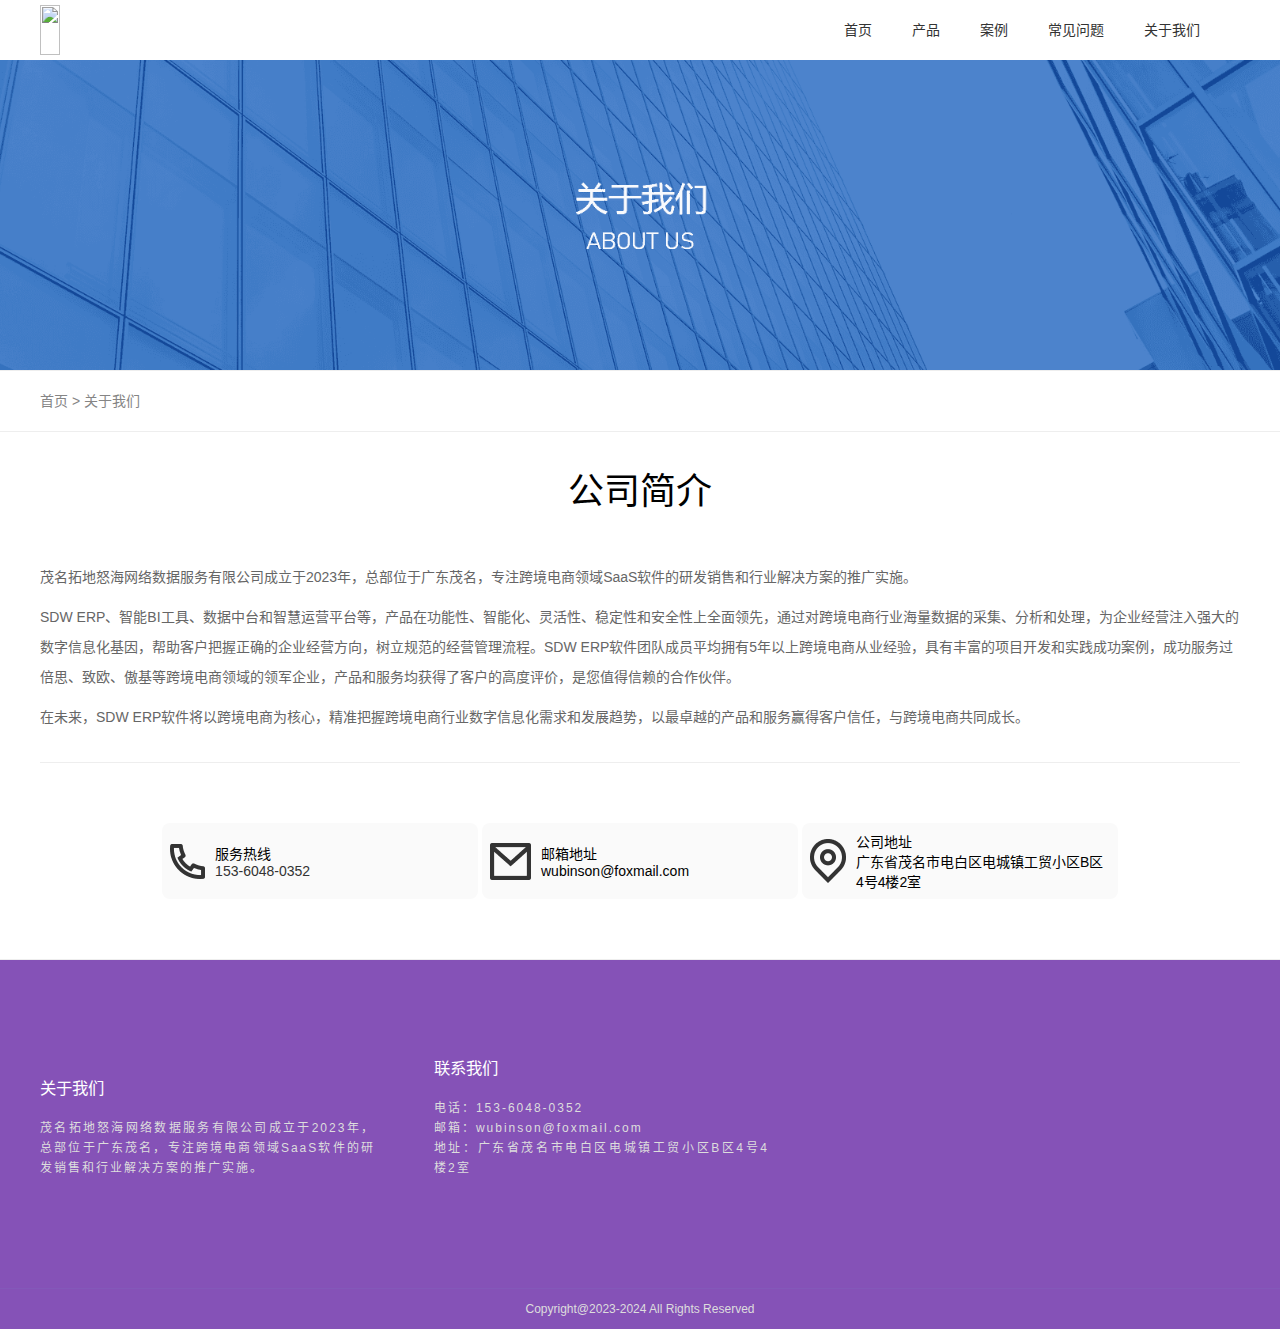
==== aboutus.html @ df5337a2 "Initial commit" ====
<!DOCTYPE html>
<html lang="zh-CN">
	<head>
		<meta http-equiv="Content-Type" content="text/html; charset=UTF-8" />
		<title>SDW ERP：革新跨境电商管理</title>
		<meta      name="keywords"      content="SDW ERP，跨境电商订单管理专家，为跨境卖家定制的订单自动执行和客户服务工单管理解决方案"/>
		<meta      name="description"      content="SDW ERP：为跨境电商量身定制的订单管理系统，专为跨境卖家设计，提供订单自动处理与客服工单管理，重新定义跨境ERP体验。结合BI商业智能，实现快速精准的决策支持，全自动订单履行，极大提升运营效率。"/>
		<meta http-equiv="X-UA-Compatible" content="IE=edge" />
		<meta      name="viewport"      content="width=device-width,initial-scale=1,maximum-scale=1,minimum-scale=1,user-scalable=no,minimal-ui"    />
		<meta content="yes" name="apple-mobile-web-app-capable" />
		<meta      name="apple-mobile-web-app-status-bar-style"      content="black-translucent"    />
		<meta content="black" name="apple-mobile-web-app-status-bar-style" />
		<meta name="full-screen" content="yes" />
		<meta name="x5-fullscreen" content="true" />
		<link rel="stylesheet" href="assets/css/main.css" />
		<link rel="stylesheet" href="assets/css/index.css" />
		<link rel="stylesheet" href="assets/css/layui.css" media="all" />
		<script src="assets/js/layui.all.js" charset="utf-8"></script>
		<link      id="layuicss-laydate"      rel="stylesheet"      href="assets/css/laydate.css"      media="all"    />
		<link      id="layuicss-layer"      rel="stylesheet"      href="assets/css/layer.css"      media="all"    />
		<link      id="layuicss-skincodecss"      rel="stylesheet"      href="assets/css/code.css"      media="all"    />
		<script src="assets/js/jquery-3.5.1.min.js" charset="utf-8"></script>
		<style id="instant-style">      .instant-popup {        font-size: 14px !important;      }      .instant-setting-label {        display: flex;        align-items: center;        justify-content: space-between;        padding-top: 15px;      }      .instant-setting-label-col {        display: flex;        align-items: flex-start;        padding-top: 15px;        flex-direction: column;      }      .instant-setting-checkbox {        width: 16px;        height: 16px;      }      .instant-setting-textarea {        width: 100%;        margin: 14px 0 0;        height: 60px;        resize: none;        border: 1px solid #bbb;        box-sizing: border-box;        padding: 5px 10px;        border-radius: 5px;        color: #666;        line-height: 1.2;      }      .instant-setting-input {        border: 1px solid #bbb;        box-sizing: border-box;        padding: 5px 10px;        border-radius: 5px;        width: 100px;      }      @keyframes instantAnminate {        from {          opacity: 1;        }        50% {          opacity: 0.4;        }        to {          opacity: 0.9;        }      }      .link-instanted {        animation: instantAnminate 0.6s 1;        animation-fill-mode: forwards;      }      .link-instanted * {        animation: instantAnminate 0.6s 1;        animation-fill-mode: forwards;      }</style>
	</head>
	<body    talentranslate-version="1.4.2"    talentranslate-id="lbcbipoloacjakecofjkohgllhojdhhp"  >
		<header class="header">
			<div class="top_wrap" style="display: none">
				<div class="top">
					<div class="tel-wrap"><img src="assets/images/phone.png" /><a href="tel:400-8888-8888"              >400-8888-8888</a            ></div>
					<div class="loginbtn">
						<div class="layui-btn-group"><button                type="button"                class="layui-btn layui-btn-sm layui-btn-none"              >                登录</button><button                type="button"                class="layui-btn layui-btn-sm layui-btn-danger"              >                注册</button></div>
					</div>
				</div>
			</div>
			<div class="nav_wrap">
				<div class="nav">
					<div class="logo">
						<div class="menu-btn"><button type="button" class="navbar-toggle"><span class="icon-bar icon-bar-1"></span><span class="icon-bar icon-bar-2"></span><span class="icon-bar icon-bar-3"></span></button></div>
						<a href="index.html"><img height="50" style="margin-top: 5px;" src="assets/images/公司logo.png"/></a>
					</div>
					<ul class="layui-nav" id="layui-nav" lay-filter="nav">
						<li class="layui-nav-item"><a href="index.html" class="layui-this">首页</a></li>
						<li class="layui-nav-item"><a href="product.html" id="product">产品</a></li>
						<li class="layui-nav-item"><a href="case.html" id="case">案例</a></li>
						<li class="layui-nav-item"><a href="qa.html" id="qa">常见问题</a></li>
						<li class="layui-nav-item"><a href="aboutus.html" id="aboutus">关于我们</a></li>
						<span              class="layui-nav-bar"              style="left: 272px; top: 57px; width: 0px; opacity: 0"            ></span>
					</ul>
				</div>
			</div>
			<nav class="navbar-nav">
				<ul id="menu-" class="ul-mobile-nav mobile-x-menu">
					<li><a href="index.html">首页</a><a href="product.html" id="product" class="product-mobile-nav"              >产品</a            ><a href="case.html" id="case" class="case-mobile-nav">案例</a            ><a href="qa.html" id="qa" class="qa-mobile-nav">常见问题</a><a href="aboutus.html" id="aboutus" class="aboutus-mobile-nav"              >关于我们</a            ></li>
				</ul>
			</nav>
		</header>
		<link      id="swal-pub-style"      rel="stylesheet"      href="assets/css/style.css"      media="all"    />
		<link rel="stylesheet" href="assets/css/aboutus.css" />
		<div class="main">
			<div class="banner-wrap">
				<div class="banner-top"></div>
				<div class="banner-mianbaoxie">
					<div class="banner-mianbaoxie-content w1200">
						<spn class="mbx">首页 &gt; 关于我们</spn>
					</div>
				</div>
				<div class="banner-list-wrap">
					<div class="case-content-wrap w1200">
						<div class="case-content-title">
							<h2>公司简介</h2>
						</div>
						<div class="case-content-center">
							<p>茂名拓地怒海网络数据服务有限公司成立于2023年，总部位于广东茂名，专注跨境电商领域SaaS软件的研发销售和行业解决方案的推广实施。</p>
							<p>                SDW ERP、智能BI工具、数据中台和智慧运营平台等，产品在功能性、智能化、灵活性、稳定性和安全性上全面领先，通过对跨境电商行业海量数据的采集、分析和处理，为企业经营注入强大的数字信息化基因，帮助客户把握正确的企业经营方向，树立规范的经营管理流程。SDW ERP软件团队成员平均拥有5年以上跨境电商从业经验，具有丰富的项目开发和实践成功案例，成功服务过倍思、致欧、傲基等跨境电商领域的领军企业，产品和服务均获得了客户的高度评价，是您值得信赖的合作伙伴。</p>
							<p>在未来，SDW ERP软件将以跨境电商为核心，精准把握跨境电商行业数字信息化需求和发展趋势，以最卓越的产品和服务赢得客户信任，与跨境电商共同成长。</p>
							<p></p>
						</div>
						<div class="case-content-iocns">
							<div class="case-content-iocns-wrap">
								<div class="case-content-iocns-item">
									<div class="case-content-iocns-item-l"><img src="assets/images/dianhua.png"                      alt=""></div>
									<div class="case-content-iocns-item-r">
										<p>服务热线</p>
										<p><a href="tel:15084998727">153-6048-0352</a></p>
									</div>
								</div>
								<div class="case-content-iocns-item">
									<div class="case-content-iocns-item-l"><img src="assets/images/youjian.png"                      alt=""></div>
									<div class="case-content-iocns-item-r">
										<p>邮箱地址</p>
										<p>wubinson@foxmail.com</p>
									</div>
								</div>
								<div class="case-content-iocns-item">
									<div class="case-content-iocns-item-l"><img src="assets/images/dizhi.png"                      alt=""></div>
									<div class="case-content-iocns-item-r">
										<p>公司地址</p>
										<p>广东省茂名市电白区电城镇工贸小区B区4号4楼2室</p>
									</div>
								</div>
							</div>
						</div>
					</div>
				</div>
			</div>
		</div>
		<footer>
			<div class="foot-header">
				<div class="foot-header-content">
					<div class="aboutus">
						<div class="content-wrap">
							<h3>关于我们</h3>
							<p>茂名拓地怒海网络数据服务有限公司成立于2023年，总部位于广东茂名，专注跨境电商领域SaaS软件的研发销售和行业解决方案的推广实施。</p>
						</div>
					</div>
					<div class="controus">
						<div class="content-wrap">
							<h3>联系我们</h3>
							<p>电话：<a href="tel:15084998727">153-6048-0352</a></p>
							<p>邮箱：wubinson@foxmail.com</p>
							<p>地址：广东省茂名市电白区电城镇工贸小区B区4号4楼2室</p>
						</div>
					</div>
					<p>&nbsp;</p>
					<p>&nbsp;</p>
				</div>
			</div>
			<div class="copy-right">Copyright@2023-2024 All Rights Reserved<a href="http://beian.miit.gov.cn/" target="_blank"></a></div>
		</footer>
		<div id="shadow"></div>
		<div id="shadow1"></div>
		<div id="go-top" class="go-top go-top-active" style="display: none"></div>
		<script data-cfasync="false" src="cdn-cgi/scripts/5c5dd728/cloudflare-static/email-decode.min.js"></script><script src="assets/js/layui.all.js" charset="utf-8"></script><script src="assets/js/jquery-3.5.1.min.js" charset="utf-8"></script><script      type="text/jacascript"      src="assets/js/jquery-3.5.1.min.js"    ></script><script>      layui.use(["element", "carousel", "jquery"], function () {        layui.element;        var e = layui.jquery;        layui.laypage, layui.layer;        if (          (e("header.header").on("click", ".navbar-toggle", function (a) {            e("body").toggleClass("menu-on"),              0 == e(".navbar-on-shadow").length &&                e("#shadow").append('<div class="navbar-on-shadow"></div>');          }),          e("#shadow").on("click", ".navbar-on-shadow", function () {            e(".navbar-toggle").trigger("click");          }),          -1 != location.href.indexOf(".html"))        ) {          var a = location.href.split(".html"),            i = a[0].substring(a[0].lastIndexOf("index.html") + 1, a[0].length);          e("#layui-nav").find(".layui-nav-item a").removeClass("layui-this"),            e("#" + i).addClass("layui-this"),            e("." + i + "-mobile-nav")              .parent()              .find("a")              .removeClass("current-this"),            e("." + i + "-mobile-nav").addClass("current-this");        }        var n,          t = layui.carousel,          o = e(".slider").width(),          r = parseFloat(1920 / o).toFixed(2);        var s = t.render({          elem: "#slider",          height: n + "px",          width: "100%",          indicator: "inside",          arrow: "hover",        });        t.on("change(slider)", function (a) {}),          e("#slider").on("touchstart", function (a) {            var n = a.originalEvent.targetTouches[0].pageX;            e(this).on("touchmove", function (a) {              a.preventDefault();            }),              e(this).on("touchend", function (a) {                var i = a.originalEvent.changedTouches[0].pageX;                a.stopPropagation(),                  30< i - n ? s.slide("sub") : 30< n - i && s.slide("add"),                  e(this).off("touchmove touchend");              });          }),          e(".coustom_logo").hover(            function (a) {              var i = e(this).find("img"),                n = i.attr("src").replace(".png", "");              i.attr("src", n + "1.png");            },            function () {              var a = e(this).find("img"),                i = a.attr("src").replace("1.html", "");              a.attr("src", i + ".png");            }          ),          e(".qr-logo").click(function (a) {            var i,              n = e(this),              t = e(this).parent();            -1 != n.attr("src").indexOf("1")              ? ((i = n.attr("src").replace("1.html", "")),                n.attr("src", i + ".png"),                e(t).find(".qr-b").hide())              : ((i = n.attr("src").replace(".png", "")),                n.attr("src", i + "1.png"),                0 == e(".navbar-on-shadow1").length &&                  e("#shadow1").append('<div class="navbar-on-shadow1"></div>'),                e(".navbar-on-shadow1").show(),                e(t).find(".qr-b").show());          }),          e("#shadow1").on("click", ".navbar-on-shadow1", function () {            e(".navbar-on-shadow1").hide(), e(".qr-b").hide();            var a = e(e(".qr-code-items-small").find(".qr-logo")[0]),              i = e(e(".qr-code-items-small").find(".qr-logo")[1]),              n = e(e(".qr-code-items-small").find(".qr-logo")[2]);            a.attr("src", "static/images/index/weixin-s.html"),              i.attr("src", "static/images/index/weibo-s.html"),              n.attr("src", "static/images/index/douyin-s.html");          }),        e(window).scroll(function () {          300< e(window).scrollTop()            ? e("#go-top").fadeIn(800)            : e("#go-top").fadeOut(800);        }),          e("#go-top").click(function () {            return e("body,html").animate({ scrollTop: 0 }, 1e3), !1;          });      });</script><script>(function(){function c(){var b=a.contentDocument||a.contentWindow.document;if(b){var d=b.createElement('script');d.innerHTML="window.__CF$cv$params={r:'8ba9aba1db531588',t:'MTcyNDkwNDQwNy4wMDAwMDA='};var a=document.createElement('script');a.nonce='';a.src='cdn-cgi/challenge-platform/h/b/scripts/jsd/6790c32b9fc9/maind41d.js';document.getElementsByTagName('head')[0].appendChild(a);";b.getElementsByTagName('head')[0].appendChild(d)}}if(document.body){var a=document.createElement('iframe');a.height=1;a.width=1;a.style.position='absolute';a.style.top=0;a.style.left=0;a.style.border='none';a.style.visibility='hidden';document.body.appendChild(a);if('loading'!==document.readyState)c();else if(window.addEventListener)document.addEventListener('DOMContentLoaded',c);else{var e=document.onreadystatechange||function(){};document.onreadystatechange=function(b){e(b);'loading'!==document.readyState&&(document.onreadystatechange=e,c())}}}})();</script>
	</body>
</html>
---- assets/css/main.css ----
/*! normalize.css v8.0.1 | MIT License | github.com/necolas/normalize.css */html{line-height:1.15;-webkit-text-size-adjust:100%}body{margin:0}main{display:block}h1{font-size:2em;margin:.67em 0}hr{-webkit-box-sizing:content-box;box-sizing:content-box;height:0;overflow:visible}pre{font-family:monospace,monospace;font-size:1em}a{background-color:transparent}abbr[title]{border-bottom:none;text-decoration:underline;-webkit-text-decoration:underline dotted;text-decoration:underline dotted}b,strong{font-weight:bolder}code,kbd,samp{font-family:monospace,monospace;font-size:1em}small{font-size:80%}sub,sup{font-size:75%;line-height:0;position:relative;vertical-align:baseline}sub{bottom:-.25em}sup{top:-.5em}img{border-style:none}button,input,optgroup,select,textarea{font-family:inherit;font-size:100%;line-height:1.15;margin:0}button,input{overflow:visible}button,select{text-transform:none}[type=button],[type=reset],[type=submit],button{-webkit-appearance:button}[type=button]::-moz-focus-inner,[type=reset]::-moz-focus-inner,[type=submit]::-moz-focus-inner,button::-moz-focus-inner{border-style:none;padding:0}[type=button]:-moz-focusring,[type=reset]:-moz-focusring,[type=submit]:-moz-focusring,button:-moz-focusring{outline:1px dotted ButtonText}fieldset{padding:.35em .75em .625em}legend{-webkit-box-sizing:border-box;box-sizing:border-box;color:inherit;display:table;max-width:100%;padding:0;white-space:normal}progress{vertical-align:baseline}textarea{overflow:auto}[type=checkbox],[type=radio]{-webkit-box-sizing:border-box;box-sizing:border-box;padding:0}[type=number]::-webkit-inner-spin-button,[type=number]::-webkit-outer-spin-button{height:auto}[type=search]{-webkit-appearance:textfield;outline-offset:-2px}[type=search]::-webkit-search-decoration{-webkit-appearance:none}::-webkit-file-upload-button{-webkit-appearance:button;font:inherit}details{display:block}summary{display:list-item}template{display:none}[hidden]{display:none}
---- assets/css/index.css ----
@charset "UTF-8";html{font-size:16px}body{font-size:14px;font-size:22.4px;font-size:1.4rem}h1{font-size:24px;font-size:38.4px;font-size:2.4rem}.w1200{width:1200px;width:75rem}.mbx-wrap{margin:0 auto;width:100%}.textcut{white-space:nowrap;overflow:hidden;-o-text-overflow:ellipsis;text-overflow:ellipsis}.nav .layui-nav-bar{height:3px}.nav .layui-nav .layui-this:after{height:3px}.nobold{font-weight:100}.qr-b{display:none;position:absolute;left:-86px;left:-5.375rem;bottom:30px;bottom:1.875rem;z-index:10000000}header .main,header .nav_wrap,header .top_wrap{display:-webkit-box;display:-ms-flexbox;display:flex;-webkit-box-pack:center;-ms-flex-pack:center;justify-content:center;margin:0 auto;width:100%}header .top_wrap{background-color:#ededed;height:40px;height:2.5rem}header .top_wrap .tel-wrap{padding:12px;padding:.75rem;float:left}header .top_wrap .tel-wrap img{vertical-align:text-top;padding-right:5px;padding-right:.3125rem}header .top_wrap .loginbtn{float:right;padding:5px;padding:.3125rem}header .nav,header .top{width:1200px;width:75rem}header .nav_wrap{text-align:right}header .nav_wrap .logo{float:left}header .nav_wrap .logo img{width:100%}header .nav_wrap .layui-nav{background-color:#fff;float:right}header .nav_wrap .layui-nav .layui-nav-item a{color:#333;padding:inherit}header .nav_wrap .layui-nav .layui-nav-item{line-height:60px;line-height:3.75rem;margin:0 20px}.layui-btn-sm{padding:0 18px!important}.layui-btn-none{background-color:inherit!important;color:#333!important}.main{width:100%;text-align:center;background:#fff}.main #slider{height:476px;height:29.75rem}.main #slider .carousel-item-it{position:relative}.main #slider .item-text{position:absolute;top:50%;left:18.5%}.main #slider .layui-carousel-ind ul{background-color:transparent;background-color:initial}.main #slider .layui-carousel-ind ul li{width:40px;width:2.5rem;height:5px;height:.3125rem;border-radius:0;border-radius:initial}.main img{width:100%}.main .d-title{display:inline-block}.main .d-title h1{color:#333;padding-bottom:15px;padding-bottom:.9375rem;margin-bottom:15px;margin-bottom:.9375rem;display:inline;background:url(../images/index/xian.html) no-repeat center bottom}.main .d-content .d-content-item4{width:224px;width:14rem;height:70px;height:4.375rem;display:inline-block}.main .d-content .d-content-item4 img{width:auto}.main .d-content .d-content-item3-btnwrap{height:80px;height:5rem;line-height:80px;line-height:5rem}.main .d-content .d-content-item3{width:360px;width:22.5rem;border:1px solid #eee;display:inline-block;margin-right:20px;margin-right:1.25rem}.main .d-content .d-content-item3 span{height:60px;height:3.75rem;line-height:60px;line-height:3.75rem;display:inline-block}.main .d-content .d-content-item2{width:550px;width:34.375rem;height:150px;height:9.375rem;background-color:#fff;display:inline-block;margin-right:20px;margin-right:1.25rem;margin-bottom:20px;margin-bottom:1.25rem;border:1px solid #e5e5e5}.main .d-content .d-content-item2 .d-content-item2-left,.main .d-content .d-content-item2 .d-content-item2-right{height:150px;height:9.375rem}.main .d-content .d-content-item2 .d-content-item2-left{float:left;width:25%;line-height:150px;line-height:9.375rem;text-align:center}.main .d-content .d-content-item2 .d-content-item2-right-textwrap{display:table-cell;vertical-align:middle}.main .d-content .d-content-item2 .d-content-item2-right{float:right;width:75%;text-align:left;display:table}.main .d-content .d-content-item2 .d-content-item2-right h3{color:#333;font-weight:700;margin-bottom:15px;margin-bottom:.9375rem}.main .d-content .d-content-item2 .d-content-item2-right h6{color:#999}.main .d-content .d-content-item2 img{width:45px;width:2.8125rem}.main .d-content .d-content-item{width:370px;width:23.125rem;height:250px;height:15.625rem;display:inline-block;margin-right:15px;margin-right:.9375rem;margin-bottom:20px;margin-bottom:1.25rem}.main .d-content .d-content-item h1,.main .d-content .d-content-item h2,.main .d-content .d-content-item h3,.main .d-content .d-content-item h6{color:#fff;text-align:left;line-height:40px;line-height:2.5rem;padding-left:40px;padding-left:2.5rem}.main .d-content .d-content-item h1{margin-bottom:20px;margin-bottom:1.25rem;padding-top:60px;padding-top:3.75rem}.main .d-content .item1-1{background:url(../images/index/longhe1.html) no-repeat center center}.main .d-content .item1-2{background:url(../images/index/zhineng1.html) no-repeat center center}.main .d-content .item1-3{background:url(../images/index/kuaisu1.html) no-repeat center center}.main .d-content .item1-4{background:url(../images/index/wending1.html) no-repeat center center}.main .d-content .item1-5{background:url(../images/index/anquan1.html) no-repeat center center}.main .d-content .item1-6{background:url(../images/index/linghuo1.html)}.main .section{width:100%;padding-top:60px;padding-top:3.75rem;padding-bottom:30px;padding-bottom:1.875rem;border-top:1px solid #eee}.main .d-content-wrap{display:-webkit-box;display:-ms-flexbox;display:flex;-webkit-box-pack:center;-ms-flex-pack:center;justify-content:center;margin:0 auto;width:100%}.main .d-content-wrap .d-content{width:1200px;width:75rem}.qr-logo{cursor:pointer}footer{background-color:#8552b7;margin:0 auto;width:100%}footer .foot-header{color:#333;display:-webkit-box;display:-ms-flexbox;display:flex;-webkit-box-pack:center;-ms-flex-pack:center;justify-content:center;margin:0 auto}footer .copy-right{display:block;text-align:center;color:#ddd;font-size:12px;font-size:.75rem;border-top:1px solid rgba(117, 153, 207, .1);line-height:40px;line-height:2.5rem}footer .copy-right a{color:#7599cf;font-size:12px;font-size:.75rem}footer .foot-header-content{width:1200px;width:75rem}footer .aboutus,footer .controus,footer .qr-code{width:390px;width:24.375rem;height:276px;height:17.25rem;display:inline-block}footer .content-wrap{padding-top:78px;padding-top:4.875rem;padding-right:55px;padding-right:3.4375rem;padding-left:0}footer .content-wrap a{color:#ddd}footer .qr-code .qr-code-items{width:50px;width:3.125rem;display:inline-block}footer .qr-code .qr-code-items img{width:auto}footer .qr-code .qr-code-items .qr-code-items-small{display:inline-block;position:relative}footer .qr-code .qr-code-items p{text-align:center;letter-spacing:2px;letter-spacing:.125rem;font-size:12px;font-size:.75rem;color:#7599cf;line-height:30px;line-height:1.875rem}footer .aboutus h3,footer .controus h3,footer .qr-code h3{line-height:60px;line-height:3.75rem;color:#fff}footer .aboutus p,footer .controus p,footer .qr-code p{text-align:justify;letter-spacing:2px;letter-spacing:.125rem;font-size:12px;font-size:.75rem;color: #ddd;line-height:20px;line-height:1.25rem}.banner-wrap .banner-page{height:100px;line-height:100px}.banner-wrap .banner-top{height:310px;height:19.375rem;background-size:cover}.banner-wrap .banner-mianbaoxie{margin:0 auto;width:100%;border-bottom:1px solid #eee;border-top:1px solid #eee}.banner-wrap .banner-mianbaoxie .mbx{color:#858585;white-space:nowrap;overflow:hidden;-o-text-overflow:ellipsis;text-overflow:ellipsis}.banner-wrap .banner-mianbaoxie .banner-mianbaoxie-content{text-align:left;height:60px;height:3.75rem;line-height:60px;line-height:3.75rem;display:inline-block}.banner-wrap .banner-list-wrap{border-bottom:1px solid #eee}.banner-wrap .banner-list-wrap{display:-webkit-box;display:-ms-flexbox;display:flex;-webkit-box-pack:center;-ms-flex-pack:center;justify-content:center;margin:0 auto}.banner-wrap .banner-list-wrap .case-content-wrap{margin-bottom:60px;margin-bottom:3.75rem}.banner-wrap .banner-list-wrap .case-content-title{height:120px;height:7.5rem;line-height:120px;line-height:7.5rem;display:inline-block}.banner-wrap .banner-list-wrap .case-content-title h2{padding-bottom:10px;padding-bottom:.625rem;display:inline;background:url(../images/case/xian.html) no-repeat center bottom;font-size:36px;font-size:2.25rem}.block_s{display:block}.mgt100{margin-top:100px;margin-top:6.25rem}.mgb68{margin-bottom:68px;margin-bottom:4.25rem}.mgb48{margin-bottom:48px;margin-bottom:3rem}.pt0{padding-top:0!important}.mgt68{margin-top:68px;margin-top:4.25rem}.mgt48{margin-top:48px;margin-top:3rem}.bgcolor-f5f5f5{background-color:#f5f5f5}.layui-nav .layui-this:after,.layui-nav-bar,.layui-nav-tree .layui-nav-itemed:after{background-color:#eb6519!important}.d-content-wrap .layui-btn-blue{border:1px solid #0753bb;background-color:#0753bb}.d-content-wrap .layui-btn-blue a{color:#fff}.current-this{font-weight:700}.menu-btn{float:right;display:none}.menu-btn .icon-bar{display:block;width:32px;width:2rem;height:1.6px;height:.1rem;background:#ff672d;border-radius:1px;-webkit-transition:all .3s ease-out 0s;-o-transition:all .3s ease-out 0s;transition:all .3s ease-out 0s}.menu-btn .icon-bar-2,.menu-btn .icon-bar-3{margin-top:8px;margin-top:.5rem}.menu-btn .navbar-toggle{padding:16px 6.4px 11.2px;padding:1rem .4rem .7rem;border:0;background:0 0}.menu-btn .navbar-toggle:active,.menu-btn .navbar-toggle:focus{outline:0}.navbar-nav,nav.mobile-x-menu{position:fixed;z-index:9999;top:0;bottom:0;right:-60%;width:60%;height:100%;padding:73.6px 0 32px;padding:4.6rem 0 2rem;margin:0;background:#03a9f4;-webkit-box-sizing:border-box;box-sizing:border-box}.navbar-nav .nav,.navbar-nav>ul,nav.mobile-x-menu .nav,nav.mobile-x-menu>ul{position:relative;height:100%;margin:0;padding:0;list-style:none;text-align:left;border-top:1px solid rgba(255, 255, 255, .46)!important;overflow-y:auto}.navbar-nav .ul-mobile-nav>li,.navbar-nav>ul>li,nav.mobile-x-menu .ul-mobile-nav>li,nav.mobile-x-menu>ul>li{position:relative;font-size:16px;font-size:1rem}.navbar-nav .ul-mobile-nav>li>a,.navbar-nav>ul>li>a,nav.mobile-x-menu .ul-mobile-nav>li>a,nav.mobile-x-menu>ul>li>a{display:block;padding:0 32px;padding:0 2rem;line-height:44.8px;line-height:2.8rem;border:0;color:#fff;text-decoration:none;border-bottom:1px solid rgba(255, 255, 255, .46)!important}.navbar-nav .ul-mobile-nav>li>a:active,.navbar-nav .ul-mobile-nav>li>a:focus,.navbar-nav>ul>li>a:active,.navbar-nav>ul>li>a:focus,nav.mobile-x-menu .ul-mobile-nav>li>a:active,nav.mobile-x-menu .ul-mobile-nav>li>a:focus,nav.mobile-x-menu>ul>li>a:active,nav.mobile-x-menu>ul>li>a:focus{background:#0d62b3}.navbar-nav .sub-menu,nav.mobile-x-menu .sub-menu{display:none;padding:0;margin:0;list-style:none;background:rgba(0, 0, 0, .06)}.navbar-nav .sub-menu li a,nav.mobile-x-menu .sub-menu li a{padding:0 32px;padding:0 2rem;display:block;color:#fff;line-height:64px;line-height:4rem;text-decoration:none;border-bottom:1px solid rgba(10, 10, 10, .03)!important}.navbar-nav .m-dropdown,nav.mobile-x-menu .m-dropdown{display:block;position:absolute;right:0;top:0;width:67.2px;width:4.2rem;height:67.2px;height:4.2rem;line-height:44.8px;line-height:2.8rem;text-align:center;color:#fff;background:rgba(255, 255, 255, .04);-webkit-transition:all .3s ease-out 0s;-o-transition:all .3s ease-out 0s;transition:all .3s ease-out 0s}.navbar-nav .m-dropdown i,nav.mobile-x-menu .m-dropdown i{font-size:32px;font-size:2rem;line-height:44.8px;line-height:2.8rem;-webkit-transition:all .3s ease-out 0s;-o-transition:all .3s ease-out 0s;transition:all .3s ease-out 0s}.navbar-nav .menu-open>.m-dropdown i,nav.mobile-x-menu .menu-open>.m-dropdown i{-webkit-transform:rotate(180deg);-ms-transform:rotate(180deg);transform:rotate(180deg);-webkit-transition:all .3s ease-out 0s;-o-transition:all .3s ease-out 0s;transition:all .3s ease-out 0s}.menu-on{position:fixed;top:0;left:0;right:0;bottom:0;overflow:hidden;-webkit-transform:translateX(-60%);-ms-transform:translateX(-60%);transform:translateX(-60%);-webkit-transition:all .3s ease-out 0s;-o-transition:all .3s ease-out 0s;transition:all .3s ease-out 0s}.menu-on .navbar-on-shadow{display:block}.menu-on .menu-btn{position:fixed;z-index:99999;top:16px;top:1rem;right:-48px;right:-3rem}.menu-on .menu-btn .icon-bar{background:#fff;-webkit-transform:rotate(-45deg) translate(-.1rem,.3rem);-ms-transform:rotate(-45deg) translate(-.1rem,.3rem);transform:rotate(-45deg) translate(-.1rem,.3rem);-webkit-transition:all .3s ease-out 0s;-o-transition:all .3s ease-out 0s;transition:all .3s ease-out 0s}.menu-on .menu-btn .icon-bar-2{display:none}.menu-on .menu-btn .icon-bar-3{-webkit-transform:rotate(45deg) translate(-.1rem,-.3rem);-ms-transform:rotate(45deg) translate(-.1rem,-.3rem);transform:rotate(45deg) translate(-.1rem,-.3rem)}.navbar-on-shadow,.navbar-on-shadow1{display:none;position:fixed;z-index:99999;width:100%;height:100%;left:0;top:0;content:'';background:rgba(0, 0, 0, .3)}.navbar-on-shadow1{background:rgba(0, 0, 0, .1)}.go-top{background:transparent url([data-uri]) no-repeat center;background-size:2.9rem 2.9rem;position:fixed;width:46.4px;width:2.9rem;height:46.4px;height:2.9rem;right:16px;right:1rem;bottom:32px;bottom:2rem;z-index:999;display:none;cursor:pointer}@media screen and (max-width:750px){.banner-wrap .banner-list-wrap .case-content-title h2{font-size:20px}.layui-carousel .layui-carousel-ind{top:-1.25rem}.main #slider .layui-carousel-ind ul li{height:.125rem}header .nav_wrap .logo{width:100%}.main .d-content .d-content-item{height:11.25rem;width:18.75rem;border-radius:15px}.main .d-content .d-content-item h1{padding-top:25px}header .menu-btn{display:block}.layui-nav{display:none}.main .section{padding-top:1.875rem;padding-bottom:0}.main .d-content .d-content-item2{width:22.5rem}.main .d-content .d-content-item2{margin-right:0}header .nav_wrap .logo img{width:20rem}.d-content-item2-left,.d-content-item2-right{width:50%!important}.d-content-item2-right{text-align:left!important}.d-content-item2-left{text-align:center!important}.main .d-content .d-content-item,.main .d-content .d-content-item3{margin-right:0!important}.main #slider{height:11.25rem}.main #slider .item-text{display:none}.main .d-content .d-content-item h1,.main .d-title h1{font-size:1.25rem}.main .d-content .d-content-item h3{font-size:.875rem;line-height:2.1875rem}.main .d-content .d-content-item4,.main .d-content .d-content-item4 img{width:11.25rem;text-align:center}.friends{overflow:hidden}footer{overflow:hidden}footer .aboutus,footer .controus{height:9.375rem}footer .qr-code{height:11.25rem}footer .content-wrap{padding:1.5625rem;padding-top:3.125rem;text-align:center}.banner-wrap .banner-top{background-size:contain}.banner-wrap .banner-mianbaoxie .banner-mianbaoxie-content{width:22.5rem}.mgt68{margin-top:1.875rem}}@media (min-width:352px){.menu-btn .icon-bar{height:1px}}@media (min-width:384px){.menu-btn .icon-bar{height:1px}}@media (min-width:480px){.menu-btn .icon-bar{height:2px}}@media (min-width:640px){.menu-btn .icon-bar{height:2px}}
---- assets/css/layui.css ----
/** layui-v2.5.7 MIT License */
 .layui-inline,img{display:inline-block;vertical-align:middle}h1,h2,h3,h4,h5,h6{font-weight:400}.layui-edge,.layui-header,.layui-inline,.layui-main{position:relative}.layui-body,.layui-edge,.layui-elip{overflow:hidden}.layui-btn,.layui-edge,.layui-inline,img{vertical-align:middle}.layui-btn,.layui-disabled,.layui-icon,.layui-unselect{-moz-user-select:none;-webkit-user-select:none;-ms-user-select:none}.layui-elip,.layui-form-checkbox span,.layui-form-pane .layui-form-label{text-overflow:ellipsis;white-space:nowrap}.layui-breadcrumb,.layui-tree-btnGroup{visibility:hidden}blockquote,body,button,dd,div,dl,dt,form,h1,h2,h3,h4,h5,h6,input,li,ol,p,pre,td,textarea,th,ul{margin:0;padding:0;-webkit-tap-highlight-color:rgba(0,0,0,0)}a:active,a:hover{outline:0}img{border:none}li{list-style:none}table{border-collapse:collapse;border-spacing:0}h4,h5,h6{font-size:100%}button,input,optgroup,option,select,textarea{font-family:inherit;font-size:inherit;font-style:inherit;font-weight:inherit;outline:0}pre{white-space:pre-wrap;white-space:-moz-pre-wrap;white-space:-pre-wrap;white-space:-o-pre-wrap;word-wrap:break-word}body{line-height:24px;font:14px Helvetica Neue,Helvetica,PingFang SC,Tahoma,Arial,sans-serif}hr{height:1px;margin:10px 0;border:0;clear:both}a{color:#333;text-decoration:none}a:hover{color:#777}a cite{font-style:normal;*cursor:pointer}.layui-border-box,.layui-border-box *{box-sizing:border-box}.layui-box,.layui-box *{box-sizing:content-box}.layui-clear{clear:both;*zoom:1}.layui-clear:after{content:'\20';clear:both;*zoom:1;display:block;height:0}.layui-inline{*display:inline;*zoom:1}.layui-edge{display:inline-block;width:0;height:0;border-width:6px;border-style:dashed;border-color:transparent}.layui-edge-top{top:-4px;border-bottom-color:#999;border-bottom-style:solid}.layui-edge-right{border-left-color:#999;border-left-style:solid}.layui-edge-bottom{top:2px;border-top-color:#999;border-top-style:solid}.layui-edge-left{border-right-color:#999;border-right-style:solid}.layui-disabled,.layui-disabled:hover{color:#d2d2d2!important;cursor:not-allowed!important}.layui-circle{border-radius:100%}.layui-show{display:block!important}.layui-hide{display:none!important}@font-face{font-family:layui-icon;src:url(../font/iconfontae30.html?v=256);src:url(../font/iconfontae30.html?v=256#iefix) format('embedded-opentype'),url(../font/iconfontae30.woff2?v=256) format('woff2'),url(../font/iconfontae30-2.html?v=256) format('woff'),url(../font/iconfontae30-3.html?v=256) format('truetype'),url(../font/iconfontae30-4.html?v=256#layui-icon) format('svg')}.layui-icon{font-family:layui-icon!important;font-size:16px;font-style:normal;-webkit-font-smoothing:antialiased;-moz-osx-font-smoothing:grayscale}.layui-icon-reply-fill:before{content:"\e611"}.layui-icon-set-fill:before{content:"\e614"}.layui-icon-menu-fill:before{content:"\e60f"}.layui-icon-search:before{content:"\e615"}.layui-icon-share:before{content:"\e641"}.layui-icon-set-sm:before{content:"\e620"}.layui-icon-engine:before{content:"\e628"}.layui-icon-close:before{content:"\1006"}.layui-icon-close-fill:before{content:"\1007"}.layui-icon-chart-screen:before{content:"\e629"}.layui-icon-star:before{content:"\e600"}.layui-icon-circle-dot:before{content:"\e617"}.layui-icon-chat:before{content:"\e606"}.layui-icon-release:before{content:"\e609"}.layui-icon-list:before{content:"\e60a"}.layui-icon-chart:before{content:"\e62c"}.layui-icon-ok-circle:before{content:"\1005"}.layui-icon-layim-theme:before{content:"\e61b"}.layui-icon-table:before{content:"\e62d"}.layui-icon-right:before{content:"\e602"}.layui-icon-left:before{content:"\e603"}.layui-icon-cart-simple:before{content:"\e698"}.layui-icon-face-cry:before{content:"\e69c"}.layui-icon-face-smile:before{content:"\e6af"}.layui-icon-survey:before{content:"\e6b2"}.layui-icon-tree:before{content:"\e62e"}.layui-icon-ie:before{content:"\e7bb"}.layui-icon-upload-circle:before{content:"\e62f"}.layui-icon-add-circle:before{content:"\e61f"}.layui-icon-download-circle:before{content:"\e601"}.layui-icon-templeate-1:before{content:"\e630"}.layui-icon-util:before{content:"\e631"}.layui-icon-face-surprised:before{content:"\e664"}.layui-icon-edit:before{content:"\e642"}.layui-icon-speaker:before{content:"\e645"}.layui-icon-down:before{content:"\e61a"}.layui-icon-file:before{content:"\e621"}.layui-icon-layouts:before{content:"\e632"}.layui-icon-rate-half:before{content:"\e6c9"}.layui-icon-add-circle-fine:before{content:"\e608"}.layui-icon-prev-circle:before{content:"\e633"}.layui-icon-read:before{content:"\e705"}.layui-icon-404:before{content:"\e61c"}.layui-icon-carousel:before{content:"\e634"}.layui-icon-help:before{content:"\e607"}.layui-icon-code-circle:before{content:"\e635"}.layui-icon-windows:before{content:"\e67f"}.layui-icon-water:before{content:"\e636"}.layui-icon-username:before{content:"\e66f"}.layui-icon-find-fill:before{content:"\e670"}.layui-icon-about:before{content:"\e60b"}.layui-icon-location:before{content:"\e715"}.layui-icon-up:before{content:"\e619"}.layui-icon-pause:before{content:"\e651"}.layui-icon-date:before{content:"\e637"}.layui-icon-layim-uploadfile:before{content:"\e61d"}.layui-icon-delete:before{content:"\e640"}.layui-icon-play:before{content:"\e652"}.layui-icon-top:before{content:"\e604"}.layui-icon-firefox:before{content:"\e686"}.layui-icon-friends:before{content:"\e612"}.layui-icon-refresh-3:before{content:"\e9aa"}.layui-icon-ok:before{content:"\e605"}.layui-icon-layer:before{content:"\e638"}.layui-icon-face-smile-fine:before{content:"\e60c"}.layui-icon-dollar:before{content:"\e659"}.layui-icon-group:before{content:"\e613"}.layui-icon-layim-download:before{content:"\e61e"}.layui-icon-picture-fine:before{content:"\e60d"}.layui-icon-link:before{content:"\e64c"}.layui-icon-diamond:before{content:"\e735"}.layui-icon-log:before{content:"\e60e"}.layui-icon-key:before{content:"\e683"}.layui-icon-rate-solid:before{content:"\e67a"}.layui-icon-fonts-del:before{content:"\e64f"}.layui-icon-unlink:before{content:"\e64d"}.layui-icon-fonts-clear:before{content:"\e639"}.layui-icon-triangle-r:before{content:"\e623"}.layui-icon-circle:before{content:"\e63f"}.layui-icon-radio:before{content:"\e643"}.layui-icon-align-center:before{content:"\e647"}.layui-icon-align-right:before{content:"\e648"}.layui-icon-align-left:before{content:"\e649"}.layui-icon-loading-1:before{content:"\e63e"}.layui-icon-return:before{content:"\e65c"}.layui-icon-fonts-strong:before{content:"\e62b"}.layui-icon-upload:before{content:"\e67c"}.layui-icon-dialogue:before{content:"\e63a"}.layui-icon-video:before{content:"\e6ed"}.layui-icon-headset:before{content:"\e6fc"}.layui-icon-cellphone-fine:before{content:"\e63b"}.layui-icon-add-1:before{content:"\e654"}.layui-icon-face-smile-b:before{content:"\e650"}.layui-icon-fonts-html:before{content:"\e64b"}.layui-icon-screen-full:before{content:"\e622"}.layui-icon-form:before{content:"\e63c"}.layui-icon-cart:before{content:"\e657"}.layui-icon-camera-fill:before{content:"\e65d"}.layui-icon-tabs:before{content:"\e62a"}.layui-icon-heart-fill:before{content:"\e68f"}.layui-icon-fonts-code:before{content:"\e64e"}.layui-icon-ios:before{content:"\e680"}.layui-icon-at:before{content:"\e687"}.layui-icon-fire:before{content:"\e756"}.layui-icon-set:before{content:"\e716"}.layui-icon-fonts-u:before{content:"\e646"}.layui-icon-triangle-d:before{content:"\e625"}.layui-icon-tips:before{content:"\e702"}.layui-icon-picture:before{content:"\e64a"}.layui-icon-more-vertical:before{content:"\e671"}.layui-icon-bluetooth:before{content:"\e689"}.layui-icon-flag:before{content:"\e66c"}.layui-icon-loading:before{content:"\e63d"}.layui-icon-fonts-i:before{content:"\e644"}.layui-icon-refresh-1:before{content:"\e666"}.layui-icon-rmb:before{content:"\e65e"}.layui-icon-addition:before{content:"\e624"}.layui-icon-home:before{content:"\e68e"}.layui-icon-time:before{content:"\e68d"}.layui-icon-user:before{content:"\e770"}.layui-icon-notice:before{content:"\e667"}.layui-icon-chrome:before{content:"\e68a"}.layui-icon-edge:before{content:"\e68b"}.layui-icon-login-weibo:before{content:"\e675"}.layui-icon-voice:before{content:"\e688"}.layui-icon-upload-drag:before{content:"\e681"}.layui-icon-login-qq:before{content:"\e676"}.layui-icon-snowflake:before{content:"\e6b1"}.layui-icon-heart:before{content:"\e68c"}.layui-icon-logout:before{content:"\e682"}.layui-icon-file-b:before{content:"\e655"}.layui-icon-template:before{content:"\e663"}.layui-icon-transfer:before{content:"\e691"}.layui-icon-auz:before{content:"\e672"}.layui-icon-console:before{content:"\e665"}.layui-icon-app:before{content:"\e653"}.layui-icon-prev:before{content:"\e65a"}.layui-icon-website:before{content:"\e7ae"}.layui-icon-next:before{content:"\e65b"}.layui-icon-component:before{content:"\e857"}.layui-icon-android:before{content:"\e684"}.layui-icon-more:before{content:"\e65f"}.layui-icon-login-wechat:before{content:"\e677"}.layui-icon-shrink-right:before{content:"\e668"}.layui-icon-spread-left:before{content:"\e66b"}.layui-icon-camera:before{content:"\e660"}.layui-icon-note:before{content:"\e66e"}.layui-icon-refresh:before{content:"\e669"}.layui-icon-female:before{content:"\e661"}.layui-icon-male:before{content:"\e662"}.layui-icon-screen-restore:before{content:"\e758"}.layui-icon-password:before{content:"\e673"}.layui-icon-senior:before{content:"\e674"}.layui-icon-theme:before{content:"\e66a"}.layui-icon-tread:before{content:"\e6c5"}.layui-icon-praise:before{content:"\e6c6"}.layui-icon-star-fill:before{content:"\e658"}.layui-icon-rate:before{content:"\e67b"}.layui-icon-template-1:before{content:"\e656"}.layui-icon-vercode:before{content:"\e679"}.layui-icon-service:before{content:"\e626"}.layui-icon-cellphone:before{content:"\e678"}.layui-icon-print:before{content:"\e66d"}.layui-icon-cols:before{content:"\e610"}.layui-icon-wifi:before{content:"\e7e0"}.layui-icon-export:before{content:"\e67d"}.layui-icon-rss:before{content:"\e808"}.layui-icon-slider:before{content:"\e714"}.layui-icon-email:before{content:"\e618"}.layui-icon-subtraction:before{content:"\e67e"}.layui-icon-mike:before{content:"\e6dc"}.layui-icon-light:before{content:"\e748"}.layui-icon-gift:before{content:"\e627"}.layui-icon-mute:before{content:"\e685"}.layui-icon-reduce-circle:before{content:"\e616"}.layui-icon-music:before{content:"\e690"}.layui-main{width:1140px;margin:0 auto}.layui-header{z-index:1000;height:60px}.layui-header a:hover{transition:all .5s;-webkit-transition:all .5s}.layui-side{position:fixed;left:0;top:0;bottom:0;z-index:999;width:200px;overflow-x:hidden}.layui-side-scroll{position:relative;width:220px;height:100%;overflow-x:hidden}.layui-body{position:absolute;left:200px;right:0;top:0;bottom:0;z-index:998;width:auto;overflow-y:auto;box-sizing:border-box}.layui-layout-body{overflow:hidden}.layui-layout-admin .layui-header{background-color:#23262E}.layui-layout-admin .layui-side{top:60px;width:200px;overflow-x:hidden}.layui-layout-admin .layui-body{position:fixed;top:60px;bottom:44px}.layui-layout-admin .layui-main{width:auto;margin:0 15px}.layui-layout-admin .layui-footer{position:fixed;left:200px;right:0;bottom:0;height:44px;line-height:44px;padding:0 15px;background-color:#eee}.layui-layout-admin .layui-logo{position:absolute;left:0;top:0;width:200px;height:100%;line-height:60px;text-align:center;color:#009688;font-size:16px}.layui-layout-admin .layui-header .layui-nav{background:0 0}.layui-layout-left{position:absolute!important;left:200px;top:0}.layui-layout-right{position:absolute!important;right:0;top:0}.layui-container{position:relative;margin:0 auto;padding:0 15px;box-sizing:border-box}.layui-fluid{position:relative;margin:0 auto;padding:0 15px}.layui-row:after,.layui-row:before{content:'';display:block;clear:both}.layui-col-lg1,.layui-col-lg10,.layui-col-lg11,.layui-col-lg12,.layui-col-lg2,.layui-col-lg3,.layui-col-lg4,.layui-col-lg5,.layui-col-lg6,.layui-col-lg7,.layui-col-lg8,.layui-col-lg9,.layui-col-md1,.layui-col-md10,.layui-col-md11,.layui-col-md12,.layui-col-md2,.layui-col-md3,.layui-col-md4,.layui-col-md5,.layui-col-md6,.layui-col-md7,.layui-col-md8,.layui-col-md9,.layui-col-sm1,.layui-col-sm10,.layui-col-sm11,.layui-col-sm12,.layui-col-sm2,.layui-col-sm3,.layui-col-sm4,.layui-col-sm5,.layui-col-sm6,.layui-col-sm7,.layui-col-sm8,.layui-col-sm9,.layui-col-xs1,.layui-col-xs10,.layui-col-xs11,.layui-col-xs12,.layui-col-xs2,.layui-col-xs3,.layui-col-xs4,.layui-col-xs5,.layui-col-xs6,.layui-col-xs7,.layui-col-xs8,.layui-col-xs9{position:relative;display:block;box-sizing:border-box}.layui-col-xs1,.layui-col-xs10,.layui-col-xs11,.layui-col-xs12,.layui-col-xs2,.layui-col-xs3,.layui-col-xs4,.layui-col-xs5,.layui-col-xs6,.layui-col-xs7,.layui-col-xs8,.layui-col-xs9{float:left}.layui-col-xs1{width:8.33333333%}.layui-col-xs2{width:16.66666667%}.layui-col-xs3{width:25%}.layui-col-xs4{width:33.33333333%}.layui-col-xs5{width:41.66666667%}.layui-col-xs6{width:50%}.layui-col-xs7{width:58.33333333%}.layui-col-xs8{width:66.66666667%}.layui-col-xs9{width:75%}.layui-col-xs10{width:83.33333333%}.layui-col-xs11{width:91.66666667%}.layui-col-xs12{width:100%}.layui-col-xs-offset1{margin-left:8.33333333%}.layui-col-xs-offset2{margin-left:16.66666667%}.layui-col-xs-offset3{margin-left:25%}.layui-col-xs-offset4{margin-left:33.33333333%}.layui-col-xs-offset5{margin-left:41.66666667%}.layui-col-xs-offset6{margin-left:50%}.layui-col-xs-offset7{margin-left:58.33333333%}.layui-col-xs-offset8{margin-left:66.66666667%}.layui-col-xs-offset9{margin-left:75%}.layui-col-xs-offset10{margin-left:83.33333333%}.layui-col-xs-offset11{margin-left:91.66666667%}.layui-col-xs-offset12{margin-left:100%}@media screen and (max-width:768px){.layui-hide-xs{display:none!important}.layui-show-xs-block{display:block!important}.layui-show-xs-inline{display:inline!important}.layui-show-xs-inline-block{display:inline-block!important}}@media screen and (min-width:768px){.layui-container{width:750px}.layui-hide-sm{display:none!important}.layui-show-sm-block{display:block!important}.layui-show-sm-inline{display:inline!important}.layui-show-sm-inline-block{display:inline-block!important}.layui-col-sm1,.layui-col-sm10,.layui-col-sm11,.layui-col-sm12,.layui-col-sm2,.layui-col-sm3,.layui-col-sm4,.layui-col-sm5,.layui-col-sm6,.layui-col-sm7,.layui-col-sm8,.layui-col-sm9{float:left}.layui-col-sm1{width:8.33333333%}.layui-col-sm2{width:16.66666667%}.layui-col-sm3{width:25%}.layui-col-sm4{width:33.33333333%}.layui-col-sm5{width:41.66666667%}.layui-col-sm6{width:50%}.layui-col-sm7{width:58.33333333%}.layui-col-sm8{width:66.66666667%}.layui-col-sm9{width:75%}.layui-col-sm10{width:83.33333333%}.layui-col-sm11{width:91.66666667%}.layui-col-sm12{width:100%}.layui-col-sm-offset1{margin-left:8.33333333%}.layui-col-sm-offset2{margin-left:16.66666667%}.layui-col-sm-offset3{margin-left:25%}.layui-col-sm-offset4{margin-left:33.33333333%}.layui-col-sm-offset5{margin-left:41.66666667%}.layui-col-sm-offset6{margin-left:50%}.layui-col-sm-offset7{margin-left:58.33333333%}.layui-col-sm-offset8{margin-left:66.66666667%}.layui-col-sm-offset9{margin-left:75%}.layui-col-sm-offset10{margin-left:83.33333333%}.layui-col-sm-offset11{margin-left:91.66666667%}.layui-col-sm-offset12{margin-left:100%}}@media screen and (min-width:992px){.layui-container{width:970px}.layui-hide-md{display:none!important}.layui-show-md-block{display:block!important}.layui-show-md-inline{display:inline!important}.layui-show-md-inline-block{display:inline-block!important}.layui-col-md1,.layui-col-md10,.layui-col-md11,.layui-col-md12,.layui-col-md2,.layui-col-md3,.layui-col-md4,.layui-col-md5,.layui-col-md6,.layui-col-md7,.layui-col-md8,.layui-col-md9{float:left}.layui-col-md1{width:8.33333333%}.layui-col-md2{width:16.66666667%}.layui-col-md3{width:25%}.layui-col-md4{width:33.33333333%}.layui-col-md5{width:41.66666667%}.layui-col-md6{width:50%}.layui-col-md7{width:58.33333333%}.layui-col-md8{width:66.66666667%}.layui-col-md9{width:75%}.layui-col-md10{width:83.33333333%}.layui-col-md11{width:91.66666667%}.layui-col-md12{width:100%}.layui-col-md-offset1{margin-left:8.33333333%}.layui-col-md-offset2{margin-left:16.66666667%}.layui-col-md-offset3{margin-left:25%}.layui-col-md-offset4{margin-left:33.33333333%}.layui-col-md-offset5{margin-left:41.66666667%}.layui-col-md-offset6{margin-left:50%}.layui-col-md-offset7{margin-left:58.33333333%}.layui-col-md-offset8{margin-left:66.66666667%}.layui-col-md-offset9{margin-left:75%}.layui-col-md-offset10{margin-left:83.33333333%}.layui-col-md-offset11{margin-left:91.66666667%}.layui-col-md-offset12{margin-left:100%}}@media screen and (min-width:1200px){.layui-container{width:1170px}.layui-hide-lg{display:none!important}.layui-show-lg-block{display:block!important}.layui-show-lg-inline{display:inline!important}.layui-show-lg-inline-block{display:inline-block!important}.layui-col-lg1,.layui-col-lg10,.layui-col-lg11,.layui-col-lg12,.layui-col-lg2,.layui-col-lg3,.layui-col-lg4,.layui-col-lg5,.layui-col-lg6,.layui-col-lg7,.layui-col-lg8,.layui-col-lg9{float:left}.layui-col-lg1{width:8.33333333%}.layui-col-lg2{width:16.66666667%}.layui-col-lg3{width:25%}.layui-col-lg4{width:33.33333333%}.layui-col-lg5{width:41.66666667%}.layui-col-lg6{width:50%}.layui-col-lg7{width:58.33333333%}.layui-col-lg8{width:66.66666667%}.layui-col-lg9{width:75%}.layui-col-lg10{width:83.33333333%}.layui-col-lg11{width:91.66666667%}.layui-col-lg12{width:100%}.layui-col-lg-offset1{margin-left:8.33333333%}.layui-col-lg-offset2{margin-left:16.66666667%}.layui-col-lg-offset3{margin-left:25%}.layui-col-lg-offset4{margin-left:33.33333333%}.layui-col-lg-offset5{margin-left:41.66666667%}.layui-col-lg-offset6{margin-left:50%}.layui-col-lg-offset7{margin-left:58.33333333%}.layui-col-lg-offset8{margin-left:66.66666667%}.layui-col-lg-offset9{margin-left:75%}.layui-col-lg-offset10{margin-left:83.33333333%}.layui-col-lg-offset11{margin-left:91.66666667%}.layui-col-lg-offset12{margin-left:100%}}.layui-col-space1{margin:-.5px}.layui-col-space1>*{padding:.5px}.layui-col-space2{margin:-1px}.layui-col-space2>*{padding:1px}.layui-col-space4{margin:-2px}.layui-col-space4>*{padding:2px}.layui-col-space5{margin:-2.5px}.layui-col-space5>*{padding:2.5px}.layui-col-space6{margin:-3px}.layui-col-space6>*{padding:3px}.layui-col-space8{margin:-4px}.layui-col-space8>*{padding:4px}.layui-col-space10{margin:-5px}.layui-col-space10>*{padding:5px}.layui-col-space12{margin:-6px}.layui-col-space12>*{padding:6px}.layui-col-space14{margin:-7px}.layui-col-space14>*{padding:7px}.layui-col-space15{margin:-7.5px}.layui-col-space15>*{padding:7.5px}.layui-col-space16{margin:-8px}.layui-col-space16>*{padding:8px}.layui-col-space18{margin:-9px}.layui-col-space18>*{padding:9px}.layui-col-space20{margin:-10px}.layui-col-space20>*{padding:10px}.layui-col-space22{margin:-11px}.layui-col-space22>*{padding:11px}.layui-col-space24{margin:-12px}.layui-col-space24>*{padding:12px}.layui-col-space25{margin:-12.5px}.layui-col-space25>*{padding:12.5px}.layui-col-space26{margin:-13px}.layui-col-space26>*{padding:13px}.layui-col-space28{margin:-14px}.layui-col-space28>*{padding:14px}.layui-col-space30{margin:-15px}.layui-col-space30>*{padding:15px}.layui-btn,.layui-input,.layui-select,.layui-textarea,.layui-upload-button{outline:0;-webkit-appearance:none;transition:all .3s;-webkit-transition:all .3s;box-sizing:border-box}.layui-elem-quote{margin-bottom:10px;padding:15px;line-height:22px;border-left:5px solid #009688;border-radius:0 2px 2px 0;background-color:#f2f2f2}.layui-quote-nm{border-style:solid;border-width:1px 1px 1px 5px;background:0 0}.layui-elem-field{margin-bottom:10px;padding:0;border-width:1px;border-style:solid}.layui-elem-field legend{margin-left:20px;padding:0 10px;font-size:20px;font-weight:300}.layui-field-title{margin:10px 0 20px;border-width:1px 0 0}.layui-field-box{padding:10px 15px}.layui-field-title .layui-field-box{padding:10px 0}.layui-progress{position:relative;height:6px;border-radius:20px;background-color:#e2e2e2}.layui-progress-bar{position:absolute;left:0;top:0;width:0;max-width:100%;height:6px;border-radius:20px;text-align:right;background-color:#5FB878;transition:all .3s;-webkit-transition:all .3s}.layui-progress-big,.layui-progress-big .layui-progress-bar{height:18px;line-height:18px}.layui-progress-text{position:relative;top:-20px;line-height:18px;font-size:12px;color:#666}.layui-progress-big .layui-progress-text{position:static;padding:0 10px;color:#fff}.layui-collapse{border-width:1px;border-style:solid;border-radius:2px}.layui-colla-content,.layui-colla-item{border-top-width:1px;border-top-style:solid}.layui-colla-item:first-child{border-top:none}.layui-colla-title{position:relative;height:42px;line-height:42px;padding:0 15px 0 35px;color:#333;background-color:#f2f2f2;cursor:pointer;font-size:14px;overflow:hidden}.layui-colla-content{display:none;padding:10px 15px;line-height:22px;color:#666}.layui-colla-icon{position:absolute;left:15px;top:0;font-size:14px}.layui-card{margin-bottom:15px;border-radius:2px;background-color:#fff;box-shadow:0 1px 2px 0 rgba(0,0,0,.05)}.layui-card:last-child{margin-bottom:0}.layui-card-header{position:relative;height:42px;line-height:42px;padding:0 15px;border-bottom:1px solid #f6f6f6;color:#333;border-radius:2px 2px 0 0;font-size:14px}.layui-bg-black,.layui-bg-blue,.layui-bg-cyan,.layui-bg-green,.layui-bg-orange,.layui-bg-red{color:#fff!important}.layui-card-body{position:relative;padding:10px 15px;line-height:24px}.layui-card-body[pad15]{padding:15px}.layui-card-body[pad20]{padding:20px}.layui-card-body .layui-table{margin:5px 0}.layui-card .layui-tab{margin:0}.layui-panel-window{position:relative;padding:15px;border-radius:0;border-top:5px solid #E6E6E6;background-color:#fff}.layui-auxiliar-moving{position:fixed;left:0;right:0;top:0;bottom:0;width:100%;height:100%;background:0 0;z-index:9999999999}.layui-form-label,.layui-form-mid,.layui-form-select,.layui-input-block,.layui-input-inline,.layui-textarea{position:relative}.layui-bg-red{background-color:#FF5722!important}.layui-bg-orange{background-color:#FFB800!important}.layui-bg-green{background-color:#009688!important}.layui-bg-cyan{background-color:#2F4056!important}.layui-bg-blue{background-color:#1E9FFF!important}.layui-bg-black{background-color:#393D49!important}.layui-bg-gray{background-color:#eee!important;color:#666!important}.layui-badge-rim,.layui-colla-content,.layui-colla-item,.layui-collapse,.layui-elem-field,.layui-form-pane .layui-form-item[pane],.layui-form-pane .layui-form-label,.layui-input,.layui-layedit,.layui-layedit-tool,.layui-quote-nm,.layui-select,.layui-tab-bar,.layui-tab-card,.layui-tab-title,.layui-tab-title .layui-this:after,.layui-textarea{border-color:#e6e6e6}.layui-timeline-item:before,hr{background-color:#e6e6e6}.layui-text{line-height:22px;font-size:14px;color:#666}.layui-text h1,.layui-text h2,.layui-text h3{font-weight:500;color:#333}.layui-text h1{font-size:30px}.layui-text h2{font-size:24px}.layui-text h3{font-size:18px}.layui-text a:not(.layui-btn){color:#01AAED}.layui-text a:not(.layui-btn):hover{text-decoration:underline}.layui-text ul{padding:5px 0 5px 15px}.layui-text ul li{margin-top:5px;list-style-type:disc}.layui-text em,.layui-word-aux{color:#999!important;padding-left:5px!important;padding-right:5px!important}.layui-btn{display:inline-block;height:38px;line-height:38px;padding:0 18px;background-color:#009688;color:#fff;white-space:nowrap;text-align:center;font-size:14px;border:none;border-radius:2px;cursor:pointer}.layui-btn:hover{opacity:.8;filter:alpha(opacity=80);color:#fff}.layui-btn:active{opacity:1;filter:alpha(opacity=100)}.layui-btn+.layui-btn{margin-left:10px}.layui-btn-container{font-size:0}.layui-btn-container .layui-btn{margin-right:10px;margin-bottom:10px}.layui-btn-container .layui-btn+.layui-btn{margin-left:0}.layui-table .layui-btn-container .layui-btn{margin-bottom:9px}.layui-btn-radius{border-radius:100px}.layui-btn .layui-icon{margin-right:3px;font-size:18px;vertical-align:bottom;vertical-align:middle\9}.layui-btn-primary{border:1px solid #C9C9C9;background-color:#fff;color:#555}.layui-btn-primary:hover{border-color:#009688;color:#333}.layui-btn-normal{background-color:#1E9FFF}.layui-btn-warm{background-color:#FFB800}.layui-btn-danger{background-color:#FF5722}.layui-btn-checked{background-color:#5FB878}.layui-btn-disabled,.layui-btn-disabled:active,.layui-btn-disabled:hover{border:1px solid #e6e6e6;background-color:#FBFBFB;color:#C9C9C9;cursor:not-allowed;opacity:1}.layui-btn-lg{height:44px;line-height:44px;padding:0 25px;font-size:16px}.layui-btn-sm{height:30px;line-height:30px;padding:0 10px;font-size:12px}.layui-btn-sm i{font-size:16px!important}.layui-btn-xs{height:22px;line-height:22px;padding:0 5px;font-size:12px}.layui-btn-xs i{font-size:14px!important}.layui-btn-group{display:inline-block;vertical-align:middle;font-size:0}.layui-btn-group .layui-btn{margin-left:0!important;margin-right:0!important;border-left:1px solid rgba(255,255,255,.5);border-radius:0}.layui-btn-group .layui-btn-primary{border-left:none}.layui-btn-group .layui-btn-primary:hover{border-color:#C9C9C9;color:#009688}.layui-btn-group .layui-btn:first-child{border-left:none;border-radius:2px 0 0 2px}.layui-btn-group .layui-btn-primary:first-child{border-left:1px solid #c9c9c9}.layui-btn-group .layui-btn:last-child{border-radius:0 2px 2px 0}.layui-btn-group .layui-btn+.layui-btn{margin-left:0}.layui-btn-group+.layui-btn-group{margin-left:10px}.layui-btn-fluid{width:100%}.layui-input,.layui-select,.layui-textarea{height:38px;line-height:1.3;line-height:38px\9;border-width:1px;border-style:solid;background-color:#fff;border-radius:2px}.layui-input::-webkit-input-placeholder,.layui-select::-webkit-input-placeholder,.layui-textarea::-webkit-input-placeholder{line-height:1.3}.layui-input,.layui-textarea{display:block;width:100%;padding-left:10px}.layui-input:hover,.layui-textarea:hover{border-color:#D2D2D2!important}.layui-input:focus,.layui-textarea:focus{border-color:#C9C9C9!important}.layui-textarea{min-height:100px;height:auto;line-height:20px;padding:6px 10px;resize:vertical}.layui-select{padding:0 10px}.layui-form input[type=checkbox],.layui-form input[type=radio],.layui-form select{display:none}.layui-form [lay-ignore]{display:initial}.layui-form-item{margin-bottom:15px;clear:both;*zoom:1}.layui-form-item:after{content:'\20';clear:both;*zoom:1;display:block;height:0}.layui-form-label{float:left;display:block;padding:9px 15px;width:80px;font-weight:400;line-height:20px;text-align:right}.layui-form-label-col{display:block;float:none;padding:9px 0;line-height:20px;text-align:left}.layui-form-item .layui-inline{margin-bottom:5px;margin-right:10px}.layui-input-block{margin-left:110px;min-height:36px}.layui-input-inline{display:inline-block;vertical-align:middle}.layui-form-item .layui-input-inline{float:left;width:190px;margin-right:10px}.layui-form-text .layui-input-inline{width:auto}.layui-form-mid{float:left;display:block;padding:9px 0!important;line-height:20px;margin-right:10px}.layui-form-danger+.layui-form-select .layui-input,.layui-form-danger:focus{border-color:#FF5722!important}.layui-form-select .layui-input{padding-right:30px;cursor:pointer}.layui-form-select .layui-edge{position:absolute;right:10px;top:50%;margin-top:-3px;cursor:pointer;border-width:6px;border-top-color:#c2c2c2;border-top-style:solid;transition:all .3s;-webkit-transition:all .3s}.layui-form-select dl{display:none;position:absolute;left:0;top:42px;padding:5px 0;z-index:899;min-width:100%;border:1px solid #d2d2d2;max-height:300px;overflow-y:auto;background-color:#fff;border-radius:2px;box-shadow:0 2px 4px rgba(0,0,0,.12);box-sizing:border-box}.layui-form-select dl dd,.layui-form-select dl dt{padding:0 10px;line-height:36px;white-space:nowrap;overflow:hidden;text-overflow:ellipsis}.layui-form-select dl dt{font-size:12px;color:#999}.layui-form-select dl dd{cursor:pointer}.layui-form-select dl dd:hover{background-color:#f2f2f2;-webkit-transition:.5s all;transition:.5s all}.layui-form-select .layui-select-group dd{padding-left:20px}.layui-form-select dl dd.layui-select-tips{padding-left:10px!important;color:#999}.layui-form-select dl dd.layui-this{background-color:#5FB878;color:#fff}.layui-form-checkbox,.layui-form-select dl dd.layui-disabled{background-color:#fff}.layui-form-selected dl{display:block}.layui-form-checkbox,.layui-form-checkbox *,.layui-form-switch{display:inline-block;vertical-align:middle}.layui-form-selected .layui-edge{margin-top:-9px;-webkit-transform:rotate(180deg);transform:rotate(180deg);margin-top:-3px\9}:root .layui-form-selected .layui-edge{margin-top:-9px\0/IE9}.layui-form-selectup dl{top:auto;bottom:42px}.layui-select-none{margin:5px 0;text-align:center;color:#999}.layui-select-disabled .layui-disabled{border-color:#eee!important}.layui-select-disabled .layui-edge{border-top-color:#d2d2d2}.layui-form-checkbox{position:relative;height:30px;line-height:30px;margin-right:10px;padding-right:30px;cursor:pointer;font-size:0;-webkit-transition:.1s linear;transition:.1s linear;box-sizing:border-box}.layui-form-checkbox span{padding:0 10px;height:100%;font-size:14px;border-radius:2px 0 0 2px;background-color:#d2d2d2;color:#fff;overflow:hidden}.layui-form-checkbox:hover span{background-color:#c2c2c2}.layui-form-checkbox i{position:absolute;right:0;top:0;width:30px;height:28px;border:1px solid #d2d2d2;border-left:none;border-radius:0 2px 2px 0;color:#fff;font-size:20px;text-align:center}.layui-form-checkbox:hover i{border-color:#c2c2c2;color:#c2c2c2}.layui-form-checked,.layui-form-checked:hover{border-color:#5FB878}.layui-form-checked span,.layui-form-checked:hover span{background-color:#5FB878}.layui-form-checked i,.layui-form-checked:hover i{color:#5FB878}.layui-form-item .layui-form-checkbox{margin-top:4px}.layui-form-checkbox[lay-skin=primary]{height:auto!important;line-height:normal!important;min-width:18px;min-height:18px;border:none!important;margin-right:0;padding-left:28px;padding-right:0;background:0 0}.layui-form-checkbox[lay-skin=primary] span{padding-left:0;padding-right:15px;line-height:18px;background:0 0;color:#666}.layui-form-checkbox[lay-skin=primary] i{right:auto;left:0;width:16px;height:16px;line-height:16px;border:1px solid #d2d2d2;font-size:12px;border-radius:2px;background-color:#fff;-webkit-transition:.1s linear;transition:.1s linear}.layui-form-checkbox[lay-skin=primary]:hover i{border-color:#5FB878;color:#fff}.layui-form-checked[lay-skin=primary] i{border-color:#5FB878!important;background-color:#5FB878;color:#fff}.layui-checkbox-disbaled[lay-skin=primary] span{background:0 0!important;color:#c2c2c2}.layui-checkbox-disbaled[lay-skin=primary]:hover i{border-color:#d2d2d2}.layui-form-item .layui-form-checkbox[lay-skin=primary]{margin-top:10px}.layui-form-switch{position:relative;height:22px;line-height:22px;min-width:35px;padding:0 5px;margin-top:8px;border:1px solid #d2d2d2;border-radius:20px;cursor:pointer;background-color:#fff;-webkit-transition:.1s linear;transition:.1s linear}.layui-form-switch i{position:absolute;left:5px;top:3px;width:16px;height:16px;border-radius:20px;background-color:#d2d2d2;-webkit-transition:.1s linear;transition:.1s linear}.layui-form-switch em{position:relative;top:0;width:25px;margin-left:21px;padding:0!important;text-align:center!important;color:#999!important;font-style:normal!important;font-size:12px}.layui-form-onswitch{border-color:#5FB878;background-color:#5FB878}.layui-checkbox-disbaled,.layui-checkbox-disbaled i{border-color:#e2e2e2!important}.layui-form-onswitch i{left:100%;margin-left:-21px;background-color:#fff}.layui-form-onswitch em{margin-left:5px;margin-right:21px;color:#fff!important}.layui-checkbox-disbaled span{background-color:#e2e2e2!important}.layui-checkbox-disbaled:hover i{color:#fff!important}[lay-radio]{display:none}.layui-form-radio,.layui-form-radio *{display:inline-block;vertical-align:middle}.layui-form-radio{line-height:28px;margin:6px 10px 0 0;padding-right:10px;cursor:pointer;font-size:0}.layui-form-radio *{font-size:14px}.layui-form-radio>i{margin-right:8px;font-size:22px;color:#c2c2c2}.layui-form-radio>i:hover,.layui-form-radioed>i{color:#5FB878}.layui-radio-disbaled>i{color:#e2e2e2!important}.layui-form-pane .layui-form-label{width:110px;padding:8px 15px;height:38px;line-height:20px;border-width:1px;border-style:solid;border-radius:2px 0 0 2px;text-align:center;background-color:#FBFBFB;overflow:hidden;box-sizing:border-box}.layui-form-pane .layui-input-inline{margin-left:-1px}.layui-form-pane .layui-input-block{margin-left:110px;left:-1px}.layui-form-pane .layui-input{border-radius:0 2px 2px 0}.layui-form-pane .layui-form-text .layui-form-label{float:none;width:100%;border-radius:2px;box-sizing:border-box;text-align:left}.layui-form-pane .layui-form-text .layui-input-inline{display:block;margin:0;top:-1px;clear:both}.layui-form-pane .layui-form-text .layui-input-block{margin:0;left:0;top:-1px}.layui-form-pane .layui-form-text .layui-textarea{min-height:100px;border-radius:0 0 2px 2px}.layui-form-pane .layui-form-checkbox{margin:4px 0 4px 10px}.layui-form-pane .layui-form-radio,.layui-form-pane .layui-form-switch{margin-top:6px;margin-left:10px}.layui-form-pane .layui-form-item[pane]{position:relative;border-width:1px;border-style:solid}.layui-form-pane .layui-form-item[pane] .layui-form-label{position:absolute;left:0;top:0;height:100%;border-width:0 1px 0 0}.layui-form-pane .layui-form-item[pane] .layui-input-inline{margin-left:110px}@media screen and (max-width:450px){.layui-form-item .layui-form-label{text-overflow:ellipsis;overflow:hidden;white-space:nowrap}.layui-form-item .layui-inline{display:block;margin-right:0;margin-bottom:20px;clear:both}.layui-form-item .layui-inline:after{content:'\20';clear:both;display:block;height:0}.layui-form-item .layui-input-inline{display:block;float:none;left:-3px;width:auto;margin:0 0 10px 112px}.layui-form-item .layui-input-inline+.layui-form-mid{margin-left:110px;top:-5px;padding:0}.layui-form-item .layui-form-checkbox{margin-right:5px;margin-bottom:5px}}.layui-layedit{border-width:1px;border-style:solid;border-radius:2px}.layui-layedit-tool{padding:3px 5px;border-bottom-width:1px;border-bottom-style:solid;font-size:0}.layedit-tool-fixed{position:fixed;top:0;border-top:1px solid #e2e2e2}.layui-layedit-tool .layedit-tool-mid,.layui-layedit-tool .layui-icon{display:inline-block;vertical-align:middle;text-align:center;font-size:14px}.layui-layedit-tool .layui-icon{position:relative;width:32px;height:30px;line-height:30px;margin:3px 5px;color:#777;cursor:pointer;border-radius:2px}.layui-layedit-tool .layui-icon:hover{color:#393D49}.layui-layedit-tool .layui-icon:active{color:#000}.layui-layedit-tool .layedit-tool-active{background-color:#e2e2e2;color:#000}.layui-layedit-tool .layui-disabled,.layui-layedit-tool .layui-disabled:hover{color:#d2d2d2;cursor:not-allowed}.layui-layedit-tool .layedit-tool-mid{width:1px;height:18px;margin:0 10px;background-color:#d2d2d2}.layedit-tool-html{width:50px!important;font-size:30px!important}.layedit-tool-b,.layedit-tool-code,.layedit-tool-help{font-size:16px!important}.layedit-tool-d,.layedit-tool-face,.layedit-tool-image,.layedit-tool-unlink{font-size:18px!important}.layedit-tool-image input{position:absolute;font-size:0;left:0;top:0;width:100%;height:100%;opacity:.01;filter:Alpha(opacity=1);cursor:pointer}.layui-layedit-iframe iframe{display:block;width:100%}#LAY_layedit_code{overflow:hidden}.layui-laypage{display:inline-block;*display:inline;*zoom:1;vertical-align:middle;margin:10px 0;font-size:0}.layui-laypage>a:first-child,.layui-laypage>a:first-child em{border-radius:2px 0 0 2px}.layui-laypage>a:last-child,.layui-laypage>a:last-child em{border-radius:0 2px 2px 0}.layui-laypage>:first-child{margin-left:0!important}.layui-laypage>:last-child{margin-right:0!important}.layui-laypage a,.layui-laypage button,.layui-laypage input,.layui-laypage select,.layui-laypage span{border:1px solid #e2e2e2}.layui-laypage a,.layui-laypage span{display:inline-block;*display:inline;*zoom:1;vertical-align:middle;padding:0 15px;height:28px;line-height:28px;margin:0 -1px 5px 0;background-color:#fff;color:#333;font-size:12px}.layui-flow-more a *,.layui-laypage input,.layui-table-view select[lay-ignore]{display:inline-block}.layui-laypage a:hover{color:#009688}.layui-laypage em{font-style:normal}.layui-laypage .layui-laypage-spr{color:#999;font-weight:700}.layui-laypage a{text-decoration:none}.layui-laypage .layui-laypage-curr{position:relative}.layui-laypage .layui-laypage-curr em{position:relative;color:#fff}.layui-laypage .layui-laypage-curr .layui-laypage-em{position:absolute;left:-1px;top:-1px;padding:1px;width:100%;height:100%;background-color:#009688}.layui-laypage-em{border-radius:2px}.layui-laypage-next em,.layui-laypage-prev em{font-family:Sim sun;font-size:16px}.layui-laypage .layui-laypage-count,.layui-laypage .layui-laypage-limits,.layui-laypage .layui-laypage-refresh,.layui-laypage .layui-laypage-skip{margin-left:10px;margin-right:10px;padding:0;border:none}.layui-laypage .layui-laypage-limits,.layui-laypage .layui-laypage-refresh{vertical-align:top}.layui-laypage .layui-laypage-refresh i{font-size:18px;cursor:pointer}.layui-laypage select{height:22px;padding:3px;border-radius:2px;cursor:pointer}.layui-laypage .layui-laypage-skip{height:30px;line-height:30px;color:#999}.layui-laypage button,.layui-laypage input{height:30px;line-height:30px;border-radius:2px;vertical-align:top;background-color:#fff;box-sizing:border-box}.layui-laypage input{width:40px;margin:0 10px;padding:0 3px;text-align:center}.layui-laypage input:focus,.layui-laypage select:focus{border-color:#009688!important}.layui-laypage button{margin-left:10px;padding:0 10px;cursor:pointer}.layui-table,.layui-table-view{margin:10px 0}.layui-flow-more{margin:10px 0;text-align:center;color:#999;font-size:14px}.layui-flow-more a{height:32px;line-height:32px}.layui-flow-more a *{vertical-align:top}.layui-flow-more a cite{padding:0 20px;border-radius:3px;background-color:#eee;color:#333;font-style:normal}.layui-flow-more a cite:hover{opacity:.8}.layui-flow-more a i{font-size:30px;color:#737383}.layui-table{width:100%;background-color:#fff;color:#666}.layui-table tr{transition:all .3s;-webkit-transition:all .3s}.layui-table th{text-align:left;font-weight:400}.layui-table tbody tr:hover,.layui-table thead tr,.layui-table-click,.layui-table-header,.layui-table-hover,.layui-table-mend,.layui-table-patch,.layui-table-tool,.layui-table-total,.layui-table-total tr,.layui-table[lay-even] tr:nth-child(even){background-color:#f2f2f2}.layui-table td,.layui-table th,.layui-table-col-set,.layui-table-fixed-r,.layui-table-grid-down,.layui-table-header,.layui-table-page,.layui-table-tips-main,.layui-table-tool,.layui-table-total,.layui-table-view,.layui-table[lay-skin=line],.layui-table[lay-skin=row]{border-width:1px;border-style:solid;border-color:#e6e6e6}.layui-table td,.layui-table th{position:relative;padding:9px 15px;min-height:20px;line-height:20px;font-size:14px}.layui-table[lay-skin=line] td,.layui-table[lay-skin=line] th{border-width:0 0 1px}.layui-table[lay-skin=row] td,.layui-table[lay-skin=row] th{border-width:0 1px 0 0}.layui-table[lay-skin=nob] td,.layui-table[lay-skin=nob] th{border:none}.layui-table img{max-width:100px}.layui-table[lay-size=lg] td,.layui-table[lay-size=lg] th{padding:15px 30px}.layui-table-view .layui-table[lay-size=lg] .layui-table-cell{height:40px;line-height:40px}.layui-table[lay-size=sm] td,.layui-table[lay-size=sm] th{font-size:12px;padding:5px 10px}.layui-table-view .layui-table[lay-size=sm] .layui-table-cell{height:20px;line-height:20px}.layui-table[lay-data]{display:none}.layui-table-box{position:relative;overflow:hidden}.layui-table-view .layui-table{position:relative;width:auto;margin:0}.layui-table-view .layui-table[lay-skin=line]{border-width:0 1px 0 0}.layui-table-view .layui-table[lay-skin=row]{border-width:0 0 1px}.layui-table-view .layui-table td,.layui-table-view .layui-table th{padding:5px 0;border-top:none;border-left:none}.layui-table-view .layui-table th.layui-unselect .layui-table-cell span{cursor:pointer}.layui-table-view .layui-table td{cursor:default}.layui-table-view .layui-table td[data-edit=text]{cursor:text}.layui-table-view .layui-form-checkbox[lay-skin=primary] i{width:18px;height:18px}.layui-table-view .layui-form-radio{line-height:0;padding:0}.layui-table-view .layui-form-radio>i{margin:0;font-size:20px}.layui-table-init{position:absolute;left:0;top:0;width:100%;height:100%;text-align:center;z-index:110}.layui-table-init .layui-icon{position:absolute;left:50%;top:50%;margin:-15px 0 0 -15px;font-size:30px;color:#c2c2c2}.layui-table-header{border-width:0 0 1px;overflow:hidden}.layui-table-header .layui-table{margin-bottom:-1px}.layui-table-tool .layui-inline[lay-event]{position:relative;width:26px;height:26px;padding:5px;line-height:16px;margin-right:10px;text-align:center;color:#333;border:1px solid #ccc;cursor:pointer;-webkit-transition:.5s all;transition:.5s all}.layui-table-tool .layui-inline[lay-event]:hover{border:1px solid #999}.layui-table-tool-temp{padding-right:120px}.layui-table-tool-self{position:absolute;right:17px;top:10px}.layui-table-tool .layui-table-tool-self .layui-inline[lay-event]{margin:0 0 0 10px}.layui-table-tool-panel{position:absolute;top:29px;left:-1px;padding:5px 0;min-width:150px;min-height:40px;border:1px solid #d2d2d2;text-align:left;overflow-y:auto;background-color:#fff;box-shadow:0 2px 4px rgba(0,0,0,.12)}.layui-table-cell,.layui-table-tool-panel li{overflow:hidden;text-overflow:ellipsis;white-space:nowrap}.layui-table-tool-panel li{padding:0 10px;line-height:30px;-webkit-transition:.5s all;transition:.5s all}.layui-table-tool-panel li .layui-form-checkbox[lay-skin=primary]{width:100%;padding-left:28px}.layui-table-tool-panel li:hover{background-color:#f2f2f2}.layui-table-tool-panel li .layui-form-checkbox[lay-skin=primary] i{position:absolute;left:0;top:0}.layui-table-tool-panel li .layui-form-checkbox[lay-skin=primary] span{padding:0}.layui-table-tool .layui-table-tool-self .layui-table-tool-panel{left:auto;right:-1px}.layui-table-col-set{position:absolute;right:0;top:0;width:20px;height:100%;border-width:0 0 0 1px;background-color:#fff}.layui-table-sort{width:10px;height:20px;margin-left:5px;cursor:pointer!important}.layui-table-sort .layui-edge{position:absolute;left:5px;border-width:5px}.layui-table-sort .layui-table-sort-asc{top:3px;border-top:none;border-bottom-style:solid;border-bottom-color:#b2b2b2}.layui-table-sort .layui-table-sort-asc:hover{border-bottom-color:#666}.layui-table-sort .layui-table-sort-desc{bottom:5px;border-bottom:none;border-top-style:solid;border-top-color:#b2b2b2}.layui-table-sort .layui-table-sort-desc:hover{border-top-color:#666}.layui-table-sort[lay-sort=asc] .layui-table-sort-asc{border-bottom-color:#000}.layui-table-sort[lay-sort=desc] .layui-table-sort-desc{border-top-color:#000}.layui-table-cell{height:28px;line-height:28px;padding:0 15px;position:relative;box-sizing:border-box}.layui-table-cell .layui-form-checkbox[lay-skin=primary]{top:-1px;padding:0}.layui-table-cell .layui-table-link{color:#01AAED}.laytable-cell-checkbox,.laytable-cell-numbers,.laytable-cell-radio,.laytable-cell-space{padding:0;text-align:center}.layui-table-body{position:relative;overflow:auto;margin-right:-1px;margin-bottom:-1px}.layui-table-body .layui-none{line-height:26px;padding:15px;text-align:center;color:#999}.layui-table-fixed{position:absolute;left:0;top:0;z-index:101}.layui-table-fixed .layui-table-body{overflow:hidden}.layui-table-fixed-l{box-shadow:0 -1px 8px rgba(0,0,0,.08)}.layui-table-fixed-r{left:auto;right:-1px;border-width:0 0 0 1px;box-shadow:-1px 0 8px rgba(0,0,0,.08)}.layui-table-fixed-r .layui-table-header{position:relative;overflow:visible}.layui-table-mend{position:absolute;right:-49px;top:0;height:100%;width:50px}.layui-table-tool{position:relative;z-index:890;width:100%;min-height:50px;line-height:30px;padding:10px 15px;border-width:0 0 1px}.layui-table-tool .layui-btn-container{margin-bottom:-10px}.layui-table-page,.layui-table-total{border-width:1px 0 0;margin-bottom:-1px;overflow:hidden}.layui-table-page{position:relative;width:100%;padding:7px 7px 0;height:41px;font-size:12px;white-space:nowrap}.layui-table-page>div{height:26px}.layui-table-page .layui-laypage{margin:0}.layui-table-page .layui-laypage a,.layui-table-page .layui-laypage span{height:26px;line-height:26px;margin-bottom:10px;border:none;background:0 0}.layui-table-page .layui-laypage a,.layui-table-page .layui-laypage span.layui-laypage-curr{padding:0 12px}.layui-table-page .layui-laypage span{margin-left:0;padding:0}.layui-table-page .layui-laypage .layui-laypage-prev{margin-left:-7px!important}.layui-table-page .layui-laypage .layui-laypage-curr .layui-laypage-em{left:0;top:0;padding:0}.layui-table-page .layui-laypage button,.layui-table-page .layui-laypage input{height:26px;line-height:26px}.layui-table-page .layui-laypage input{width:40px}.layui-table-page .layui-laypage button{padding:0 10px}.layui-table-page select{height:18px}.layui-table-patch .layui-table-cell{padding:0;width:30px}.layui-table-edit{position:absolute;left:0;top:0;width:100%;height:100%;padding:0 14px 1px;border-radius:0;box-shadow:1px 1px 20px rgba(0,0,0,.15)}.layui-table-edit:focus{border-color:#5FB878!important}select.layui-table-edit{padding:0 0 0 10px;border-color:#C9C9C9}.layui-table-view .layui-form-checkbox,.layui-table-view .layui-form-radio,.layui-table-view .layui-form-switch{top:0;margin:0;box-sizing:content-box}.layui-table-view .layui-form-checkbox{top:-1px;height:26px;line-height:26px}.layui-table-view .layui-form-checkbox i{height:26px}.layui-table-grid .layui-table-cell{overflow:visible}.layui-table-grid-down{position:absolute;top:0;right:0;width:26px;height:100%;padding:5px 0;border-width:0 0 0 1px;text-align:center;background-color:#fff;color:#999;cursor:pointer}.layui-table-grid-down .layui-icon{position:absolute;top:50%;left:50%;margin:-8px 0 0 -8px}.layui-table-grid-down:hover{background-color:#fbfbfb}body .layui-table-tips .layui-layer-content{background:0 0;padding:0;box-shadow:0 1px 6px rgba(0,0,0,.12)}.layui-table-tips-main{margin:-44px 0 0 -1px;max-height:150px;padding:8px 15px;font-size:14px;overflow-y:scroll;background-color:#fff;color:#666}.layui-table-tips-c{position:absolute;right:-3px;top:-13px;width:20px;height:20px;padding:3px;cursor:pointer;background-color:#666;border-radius:50%;color:#fff}.layui-table-tips-c:hover{background-color:#777}.layui-table-tips-c:before{position:relative;right:-2px}.layui-upload-file{display:none!important;opacity:.01;filter:Alpha(opacity=1)}.layui-upload-drag,.layui-upload-form,.layui-upload-wrap{display:inline-block}.layui-upload-list{margin:10px 0}.layui-upload-choose{padding:0 10px;color:#999}.layui-upload-drag{position:relative;padding:30px;border:1px dashed #e2e2e2;background-color:#fff;text-align:center;cursor:pointer;color:#999}.layui-upload-drag .layui-icon{font-size:50px;color:#009688}.layui-upload-drag[lay-over]{border-color:#009688}.layui-upload-iframe{position:absolute;width:0;height:0;border:0;visibility:hidden}.layui-upload-wrap{position:relative;vertical-align:middle}.layui-upload-wrap .layui-upload-file{display:block!important;position:absolute;left:0;top:0;z-index:10;font-size:100px;width:100%;height:100%;opacity:.01;filter:Alpha(opacity=1);cursor:pointer}.layui-transfer-active,.layui-transfer-box{display:inline-block;vertical-align:middle}.layui-transfer-box,.layui-transfer-header,.layui-transfer-search{border-width:0;border-style:solid;border-color:#e6e6e6}.layui-transfer-box{position:relative;border-width:1px;width:200px;height:360px;border-radius:2px;background-color:#fff}.layui-transfer-box .layui-form-checkbox{width:100%;margin:0!important}.layui-transfer-header{height:38px;line-height:38px;padding:0 10px;border-bottom-width:1px}.layui-transfer-search{position:relative;padding:10px;border-bottom-width:1px}.layui-transfer-search .layui-input{height:32px;padding-left:30px;font-size:12px}.layui-transfer-search .layui-icon-search{position:absolute;left:20px;top:50%;margin-top:-8px;color:#666}.layui-transfer-active{margin:0 15px}.layui-transfer-active .layui-btn{display:block;margin:0;padding:0 15px;background-color:#5FB878;border-color:#5FB878;color:#fff}.layui-transfer-active .layui-btn-disabled{background-color:#FBFBFB;border-color:#e6e6e6;color:#C9C9C9}.layui-transfer-active .layui-btn:first-child{margin-bottom:15px}.layui-transfer-active .layui-btn .layui-icon{margin:0;font-size:14px!important}.layui-transfer-data{padding:5px 0;overflow:auto}.layui-transfer-data li{height:32px;line-height:32px;padding:0 10px}.layui-transfer-data li:hover{background-color:#f2f2f2;transition:.5s all}.layui-transfer-data .layui-none{padding:15px 10px;text-align:center;color:#999}.layui-nav{position:relative;padding:0 20px;background-color:#393D49;color:#fff;border-radius:2px;font-size:0;box-sizing:border-box}.layui-nav *{font-size:14px}.layui-nav .layui-nav-item{position:relative;display:inline-block;*display:inline;*zoom:1;vertical-align:middle;line-height:60px}.layui-nav .layui-nav-item a{display:block;padding:0 20px;color:#fff;color:rgba(255,255,255,.7);transition:all .3s;-webkit-transition:all .3s}.layui-nav .layui-this:after,.layui-nav-bar,.layui-nav-tree .layui-nav-itemed:after{position:absolute;left:0;top:0;width:0;height:5px;background-color:#5FB878;transition:all .2s;-webkit-transition:all .2s}.layui-nav-bar{z-index:1000}.layui-nav .layui-nav-item a:hover,.layui-nav .layui-this a{color:#fff}.layui-nav .layui-this:after{content:'';top:auto;bottom:0;width:100%}.layui-nav-img{width:30px;height:30px;margin-right:10px;border-radius:50%}.layui-nav .layui-nav-more{content:'';width:0;height:0;border-style:solid dashed dashed;border-color:#fff transparent transparent;overflow:hidden;cursor:pointer;transition:all .2s;-webkit-transition:all .2s;position:absolute;top:50%;right:3px;margin-top:-4px;border-width:6px;border-top-color:rgba(255,255,255,.7)}.layui-nav .layui-nav-mored,.layui-nav-itemed>a .layui-nav-more{margin-top:-9px;border-style:dashed dashed solid;border-color:transparent transparent #fff}.layui-nav-child{display:none;position:absolute;left:0;top:65px;min-width:100%;line-height:36px;padding:5px 0;box-shadow:0 2px 4px rgba(0,0,0,.12);border:1px solid #d2d2d2;background-color:#fff;z-index:100;border-radius:2px;white-space:nowrap}.layui-nav .layui-nav-child a{color:#333}.layui-nav .layui-nav-child a:hover{background-color:#f2f2f2;color:#000}.layui-nav-child dd{position:relative}.layui-nav .layui-nav-child dd.layui-this a,.layui-nav-child dd.layui-this{background-color:#5FB878;color:#fff}.layui-nav-child dd.layui-this:after{display:none}.layui-nav-tree{width:200px;padding:0}.layui-nav-tree .layui-nav-item{display:block;width:100%;line-height:45px}.layui-nav-tree .layui-nav-item a{position:relative;height:45px;line-height:45px;text-overflow:ellipsis;overflow:hidden;white-space:nowrap}.layui-nav-tree .layui-nav-item a:hover{background-color:#4E5465}.layui-nav-tree .layui-nav-bar{width:5px;height:0;background-color:#009688}.layui-nav-tree .layui-nav-child dd.layui-this,.layui-nav-tree .layui-nav-child dd.layui-this a,.layui-nav-tree .layui-this,.layui-nav-tree .layui-this>a,.layui-nav-tree .layui-this>a:hover{background-color:#009688;color:#fff}.layui-nav-tree .layui-this:after{display:none}.layui-nav-itemed>a,.layui-nav-tree .layui-nav-title a,.layui-nav-tree .layui-nav-title a:hover{color:#fff!important}.layui-nav-tree .layui-nav-child{position:relative;z-index:0;top:0;border:none;box-shadow:none}.layui-nav-tree .layui-nav-child a{height:40px;line-height:40px;color:#fff;color:rgba(255,255,255,.7)}.layui-nav-tree .layui-nav-child,.layui-nav-tree .layui-nav-child a:hover{background:0 0;color:#fff}.layui-nav-tree .layui-nav-more{right:10px}.layui-nav-itemed>.layui-nav-child{display:block;padding:0;background-color:rgba(0,0,0,.3)!important}.layui-nav-itemed>.layui-nav-child>.layui-this>.layui-nav-child{display:block}.layui-nav-side{position:fixed;top:0;bottom:0;left:0;overflow-x:hidden;z-index:999}.layui-bg-blue .layui-nav-bar,.layui-bg-blue .layui-nav-itemed:after,.layui-bg-blue .layui-this:after{background-color:#93D1FF}.layui-bg-blue .layui-nav-child dd.layui-this{background-color:#1E9FFF}.layui-bg-blue .layui-nav-itemed>a,.layui-nav-tree.layui-bg-blue .layui-nav-title a,.layui-nav-tree.layui-bg-blue .layui-nav-title a:hover{background-color:#007DDB!important}.layui-breadcrumb{font-size:0}.layui-breadcrumb>*{font-size:14px}.layui-breadcrumb a{color:#999!important}.layui-breadcrumb a:hover{color:#5FB878!important}.layui-breadcrumb a cite{color:#666;font-style:normal}.layui-breadcrumb span[lay-separator]{margin:0 10px;color:#999}.layui-tab{margin:10px 0;text-align:left!important}.layui-tab[overflow]>.layui-tab-title{overflow:hidden}.layui-tab-title{position:relative;left:0;height:40px;white-space:nowrap;font-size:0;border-bottom-width:1px;border-bottom-style:solid;transition:all .2s;-webkit-transition:all .2s}.layui-tab-title li{display:inline-block;*display:inline;*zoom:1;vertical-align:middle;font-size:14px;transition:all .2s;-webkit-transition:all .2s;position:relative;line-height:40px;min-width:65px;padding:0 15px;text-align:center;cursor:pointer}.layui-tab-title li a{display:block}.layui-tab-title .layui-this{color:#000}.layui-tab-title .layui-this:after{position:absolute;left:0;top:0;content:'';width:100%;height:41px;border-width:1px;border-style:solid;border-bottom-color:#fff;border-radius:2px 2px 0 0;box-sizing:border-box;pointer-events:none}.layui-tab-bar{position:absolute;right:0;top:0;z-index:10;width:30px;height:39px;line-height:39px;border-width:1px;border-style:solid;border-radius:2px;text-align:center;background-color:#fff;cursor:pointer}.layui-tab-bar .layui-icon{position:relative;display:inline-block;top:3px;transition:all .3s;-webkit-transition:all .3s}.layui-tab-item{display:none}.layui-tab-more{padding-right:30px;height:auto!important;white-space:normal!important}.layui-tab-more li.layui-this:after{border-bottom-color:#e2e2e2;border-radius:2px}.layui-tab-more .layui-tab-bar .layui-icon{top:-2px;top:3px\9;-webkit-transform:rotate(180deg);transform:rotate(180deg)}:root .layui-tab-more .layui-tab-bar .layui-icon{top:-2px\0/IE9}.layui-tab-content{padding:10px}.layui-tab-title li .layui-tab-close{position:relative;display:inline-block;width:18px;height:18px;line-height:20px;margin-left:8px;top:1px;text-align:center;font-size:14px;color:#c2c2c2;transition:all .2s;-webkit-transition:all .2s}.layui-tab-title li .layui-tab-close:hover{border-radius:2px;background-color:#FF5722;color:#fff}.layui-tab-brief>.layui-tab-title .layui-this{color:#009688}.layui-tab-brief>.layui-tab-more li.layui-this:after,.layui-tab-brief>.layui-tab-title .layui-this:after{border:none;border-radius:0;border-bottom:2px solid #5FB878}.layui-tab-brief[overflow]>.layui-tab-title .layui-this:after{top:-1px}.layui-tab-card{border-width:1px;border-style:solid;border-radius:2px;box-shadow:0 2px 5px 0 rgba(0,0,0,.1)}.layui-tab-card>.layui-tab-title{background-color:#f2f2f2}.layui-tab-card>.layui-tab-title li{margin-right:-1px;margin-left:-1px}.layui-tab-card>.layui-tab-title .layui-this{background-color:#fff}.layui-tab-card>.layui-tab-title .layui-this:after{border-top:none;border-width:1px;border-bottom-color:#fff}.layui-tab-card>.layui-tab-title .layui-tab-bar{height:40px;line-height:40px;border-radius:0;border-top:none;border-right:none}.layui-tab-card>.layui-tab-more .layui-this{background:0 0;color:#5FB878}.layui-tab-card>.layui-tab-more .layui-this:after{border:none}.layui-timeline{padding-left:5px}.layui-timeline-item{position:relative;padding-bottom:20px}.layui-timeline-axis{position:absolute;left:-5px;top:0;z-index:10;width:20px;height:20px;line-height:20px;background-color:#fff;color:#5FB878;border-radius:50%;text-align:center;cursor:pointer}.layui-timeline-axis:hover{color:#FF5722}.layui-timeline-item:before{content:'';position:absolute;left:5px;top:0;z-index:0;width:1px;height:100%}.layui-timeline-item:last-child:before{display:none}.layui-timeline-item:first-child:before{display:block}.layui-timeline-content{padding-left:25px}.layui-timeline-title{position:relative;margin-bottom:10px}.layui-badge,.layui-badge-dot,.layui-badge-rim{position:relative;display:inline-block;padding:0 6px;font-size:12px;text-align:center;background-color:#FF5722;color:#fff;border-radius:2px}.layui-badge{height:18px;line-height:18px}.layui-badge-dot{width:8px;height:8px;padding:0;border-radius:50%}.layui-badge-rim{height:18px;line-height:18px;border-width:1px;border-style:solid;background-color:#fff;color:#666}.layui-btn .layui-badge,.layui-btn .layui-badge-dot{margin-left:5px}.layui-nav .layui-badge,.layui-nav .layui-badge-dot{position:absolute;top:50%;margin:-5px 6px 0}.layui-nav .layui-badge{margin-top:-10px}.layui-tab-title .layui-badge,.layui-tab-title .layui-badge-dot{left:5px;top:-2px}.layui-carousel{position:relative;left:0;top:0;background-color:#f8f8f8}.layui-carousel>[carousel-item]{position:relative;width:100%;height:100%;overflow:hidden}.layui-carousel>[carousel-item]:before{position:absolute;content:'\e63d';left:50%;top:50%;width:100px;line-height:20px;margin:-10px 0 0 -50px;text-align:center;color:#c2c2c2;font-family:layui-icon!important;font-size:30px;font-style:normal;-webkit-font-smoothing:antialiased;-moz-osx-font-smoothing:grayscale}.layui-carousel>[carousel-item]>*{display:none;position:absolute;left:0;top:0;width:100%;height:100%;background-color:#f8f8f8;transition-duration:.3s;-webkit-transition-duration:.3s}.layui-carousel-updown>*{-webkit-transition:.3s ease-in-out up;transition:.3s ease-in-out up}.layui-carousel-arrow{display:none\9;opacity:0;position:absolute;left:10px;top:50%;margin-top:-18px;width:36px;height:36px;line-height:36px;text-align:center;font-size:20px;border:0;border-radius:50%;background-color:rgba(0,0,0,.2);color:#fff;-webkit-transition-duration:.3s;transition-duration:.3s;cursor:pointer}.layui-carousel-arrow[lay-type=add]{left:auto!important;right:10px}.layui-carousel:hover .layui-carousel-arrow[lay-type=add],.layui-carousel[lay-arrow=always] .layui-carousel-arrow[lay-type=add]{right:20px}.layui-carousel[lay-arrow=always] .layui-carousel-arrow{opacity:1;left:20px}.layui-carousel[lay-arrow=none] .layui-carousel-arrow{display:none}.layui-carousel-arrow:hover,.layui-carousel-ind ul:hover{background-color:rgba(0,0,0,.35)}.layui-carousel:hover .layui-carousel-arrow{display:block\9;opacity:1;left:20px}.layui-carousel-ind{position:relative;top:-35px;width:100%;line-height:0!important;text-align:center;font-size:0}.layui-carousel[lay-indicator=outside]{margin-bottom:30px}.layui-carousel[lay-indicator=outside] .layui-carousel-ind{top:10px}.layui-carousel[lay-indicator=outside] .layui-carousel-ind ul{background-color:rgba(0,0,0,.5)}.layui-carousel[lay-indicator=none] .layui-carousel-ind{display:none}.layui-carousel-ind ul{display:inline-block;padding:5px;background-color:rgba(0,0,0,.2);border-radius:10px;-webkit-transition-duration:.3s;transition-duration:.3s}.layui-carousel-ind li{display:inline-block;width:10px;height:10px;margin:0 3px;font-size:14px;background-color:#e2e2e2;background-color:rgba(255,255,255,.5);border-radius:50%;cursor:pointer;-webkit-transition-duration:.3s;transition-duration:.3s}.layui-carousel-ind li:hover{background-color:rgba(255,255,255,.7)}.layui-carousel-ind li.layui-this{background-color:#fff}.layui-carousel>[carousel-item]>.layui-carousel-next,.layui-carousel>[carousel-item]>.layui-carousel-prev,.layui-carousel>[carousel-item]>.layui-this{display:block}.layui-carousel>[carousel-item]>.layui-this{left:0}.layui-carousel>[carousel-item]>.layui-carousel-prev{left:-100%}.layui-carousel>[carousel-item]>.layui-carousel-next{left:100%}.layui-carousel>[carousel-item]>.layui-carousel-next.layui-carousel-left,.layui-carousel>[carousel-item]>.layui-carousel-prev.layui-carousel-right{left:0}.layui-carousel>[carousel-item]>.layui-this.layui-carousel-left{left:-100%}.layui-carousel>[carousel-item]>.layui-this.layui-carousel-right{left:100%}.layui-carousel[lay-anim=updown] .layui-carousel-arrow{left:50%!important;top:20px;margin:0 0 0 -18px}.layui-carousel[lay-anim=updown]>[carousel-item]>*,.layui-carousel[lay-anim=fade]>[carousel-item]>*{left:0!important}.layui-carousel[lay-anim=updown] .layui-carousel-arrow[lay-type=add]{top:auto!important;bottom:20px}.layui-carousel[lay-anim=updown] .layui-carousel-ind{position:absolute;top:50%;right:20px;width:auto;height:auto}.layui-carousel[lay-anim=updown] .layui-carousel-ind ul{padding:3px 5px}.layui-carousel[lay-anim=updown] .layui-carousel-ind li{display:block;margin:6px 0}.layui-carousel[lay-anim=updown]>[carousel-item]>.layui-this{top:0}.layui-carousel[lay-anim=updown]>[carousel-item]>.layui-carousel-prev{top:-100%}.layui-carousel[lay-anim=updown]>[carousel-item]>.layui-carousel-next{top:100%}.layui-carousel[lay-anim=updown]>[carousel-item]>.layui-carousel-next.layui-carousel-left,.layui-carousel[lay-anim=updown]>[carousel-item]>.layui-carousel-prev.layui-carousel-right{top:0}.layui-carousel[lay-anim=updown]>[carousel-item]>.layui-this.layui-carousel-left{top:-100%}.layui-carousel[lay-anim=updown]>[carousel-item]>.layui-this.layui-carousel-right{top:100%}.layui-carousel[lay-anim=fade]>[carousel-item]>.layui-carousel-next,.layui-carousel[lay-anim=fade]>[carousel-item]>.layui-carousel-prev{opacity:0}.layui-carousel[lay-anim=fade]>[carousel-item]>.layui-carousel-next.layui-carousel-left,.layui-carousel[lay-anim=fade]>[carousel-item]>.layui-carousel-prev.layui-carousel-right{opacity:1}.layui-carousel[lay-anim=fade]>[carousel-item]>.layui-this.layui-carousel-left,.layui-carousel[lay-anim=fade]>[carousel-item]>.layui-this.layui-carousel-right{opacity:0}.layui-fixbar{position:fixed;right:15px;bottom:15px;z-index:999999}.layui-fixbar li{width:50px;height:50px;line-height:50px;margin-bottom:1px;text-align:center;cursor:pointer;font-size:30px;background-color:#9F9F9F;color:#fff;border-radius:2px;opacity:.95}.layui-fixbar li:hover{opacity:.85}.layui-fixbar li:active{opacity:1}.layui-fixbar .layui-fixbar-top{display:none;font-size:40px}body .layui-util-face{border:none;background:0 0}body .layui-util-face .layui-layer-content{padding:0;background-color:#fff;color:#666;box-shadow:none}.layui-util-face .layui-layer-TipsG{display:none}.layui-util-face ul{position:relative;width:372px;padding:10px;border:1px solid #D9D9D9;background-color:#fff;box-shadow:0 0 20px rgba(0,0,0,.2)}.layui-util-face ul li{cursor:pointer;float:left;border:1px solid #e8e8e8;height:22px;width:26px;overflow:hidden;margin:-1px 0 0 -1px;padding:4px 2px;text-align:center}.layui-util-face ul li:hover{position:relative;z-index:2;border:1px solid #eb7350;background:#fff9ec}.layui-code{position:relative;margin:10px 0;padding:15px;line-height:20px;border:1px solid #ddd;border-left-width:6px;background-color:#F2F2F2;color:#333;font-family:Courier New;font-size:12px}.layui-rate,.layui-rate *{display:inline-block;vertical-align:middle}.layui-rate{padding:10px 5px 10px 0;font-size:0}.layui-rate li i.layui-icon{font-size:20px;color:#FFB800;margin-right:5px;transition:all .3s;-webkit-transition:all .3s}.layui-rate li i:hover{cursor:pointer;transform:scale(1.12);-webkit-transform:scale(1.12)}.layui-rate[readonly] li i:hover{cursor:default;transform:scale(1)}.layui-colorpicker{width:26px;height:26px;border:1px solid #e6e6e6;padding:5px;border-radius:2px;line-height:24px;display:inline-block;cursor:pointer;transition:all .3s;-webkit-transition:all .3s}.layui-colorpicker:hover{border-color:#d2d2d2}.layui-colorpicker.layui-colorpicker-lg{width:34px;height:34px;line-height:32px}.layui-colorpicker.layui-colorpicker-sm{width:24px;height:24px;line-height:22px}.layui-colorpicker.layui-colorpicker-xs{width:22px;height:22px;line-height:20px}.layui-colorpicker-trigger-bgcolor{display:block;background:url([data-uri]);border-radius:2px}.layui-colorpicker-trigger-span{display:block;height:100%;box-sizing:border-box;border:1px solid rgba(0,0,0,.15);border-radius:2px;text-align:center}.layui-colorpicker-trigger-i{display:inline-block;color:#FFF;font-size:12px}.layui-colorpicker-trigger-i.layui-icon-close{color:#999}.layui-colorpicker-main{position:absolute;z-index:66666666;width:280px;padding:7px;background:#FFF;border:1px solid #d2d2d2;border-radius:2px;box-shadow:0 2px 4px rgba(0,0,0,.12)}.layui-colorpicker-main-wrapper{height:180px;position:relative}.layui-colorpicker-basis{width:260px;height:100%;position:relative}.layui-colorpicker-basis-white{width:100%;height:100%;position:absolute;top:0;left:0;background:linear-gradient(90deg,#FFF,hsla(0,0%,100%,0))}.layui-colorpicker-basis-black{width:100%;height:100%;position:absolute;top:0;left:0;background:linear-gradient(0deg,#000,transparent)}.layui-colorpicker-basis-cursor{width:10px;height:10px;border:1px solid #FFF;border-radius:50%;position:absolute;top:-3px;right:-3px;cursor:pointer}.layui-colorpicker-side{position:absolute;top:0;right:0;width:12px;height:100%;background:linear-gradient(red,#FF0,#0F0,#0FF,#00F,#F0F,red)}.layui-colorpicker-side-slider{width:100%;height:5px;box-shadow:0 0 1px #888;box-sizing:border-box;background:#FFF;border-radius:1px;border:1px solid #f0f0f0;cursor:pointer;position:absolute;left:0}.layui-colorpicker-main-alpha{display:none;height:12px;margin-top:7px;background:url([data-uri])}.layui-colorpicker-alpha-bgcolor{height:100%;position:relative}.layui-colorpicker-alpha-slider{width:5px;height:100%;box-shadow:0 0 1px #888;box-sizing:border-box;background:#FFF;border-radius:1px;border:1px solid #f0f0f0;cursor:pointer;position:absolute;top:0}.layui-colorpicker-main-pre{padding-top:7px;font-size:0}.layui-colorpicker-pre{width:20px;height:20px;border-radius:2px;display:inline-block;margin-left:6px;margin-bottom:7px;cursor:pointer}.layui-colorpicker-pre:nth-child(11n+1){margin-left:0}.layui-colorpicker-pre-isalpha{background:url([data-uri])}.layui-colorpicker-pre.layui-this{box-shadow:0 0 3px 2px rgba(0,0,0,.15)}.layui-colorpicker-pre>div{height:100%;border-radius:2px}.layui-colorpicker-main-input{text-align:right;padding-top:7px}.layui-colorpicker-main-input .layui-btn-container .layui-btn{margin:0 0 0 10px}.layui-colorpicker-main-input div.layui-inline{float:left;margin-right:10px;font-size:14px}.layui-colorpicker-main-input input.layui-input{width:150px;height:30px;color:#666}.layui-slider{height:4px;background:#e2e2e2;border-radius:3px;position:relative;cursor:pointer}.layui-slider-bar{border-radius:3px;position:absolute;height:100%}.layui-slider-step{position:absolute;top:0;width:4px;height:4px;border-radius:50%;background:#FFF;-webkit-transform:translateX(-50%);transform:translateX(-50%)}.layui-slider-wrap{width:36px;height:36px;position:absolute;top:-16px;-webkit-transform:translateX(-50%);transform:translateX(-50%);z-index:10;text-align:center}.layui-slider-wrap-btn{width:12px;height:12px;border-radius:50%;background:#FFF;display:inline-block;vertical-align:middle;cursor:pointer;transition:.3s}.layui-slider-wrap:after{content:"";height:100%;display:inline-block;vertical-align:middle}.layui-slider-wrap-btn.layui-slider-hover,.layui-slider-wrap-btn:hover{transform:scale(1.2)}.layui-slider-wrap-btn.layui-disabled:hover{transform:scale(1)!important}.layui-slider-tips{position:absolute;top:-42px;z-index:66666666;white-space:nowrap;display:none;-webkit-transform:translateX(-50%);transform:translateX(-50%);color:#FFF;background:#000;border-radius:3px;height:25px;line-height:25px;padding:0 10px}.layui-slider-tips:after{content:'';position:absolute;bottom:-12px;left:50%;margin-left:-6px;width:0;height:0;border-width:6px;border-style:solid;border-color:#000 transparent transparent}.layui-slider-input{width:70px;height:32px;border:1px solid #e6e6e6;border-radius:3px;font-size:16px;line-height:32px;position:absolute;right:0;top:-14px}.layui-slider-input-btn{position:absolute;top:0;right:0;width:20px;height:100%;border-left:1px solid #d2d2d2}.layui-slider-input-btn i{cursor:pointer;position:absolute;right:0;bottom:0;width:20px;height:50%;font-size:12px;line-height:16px;text-align:center;color:#999}.layui-slider-input-btn i:first-child{top:0;border-bottom:1px solid #d2d2d2}.layui-slider-input-txt{height:100%;font-size:14px}.layui-slider-input-txt input{height:100%;border:none}.layui-slider-input-btn i:hover{color:#009688}.layui-slider-vertical{width:4px;margin-left:33px}.layui-slider-vertical .layui-slider-bar{width:4px}.layui-slider-vertical .layui-slider-step{top:auto;left:0;-webkit-transform:translateY(50%);transform:translateY(50%)}.layui-slider-vertical .layui-slider-wrap{top:auto;left:-16px;-webkit-transform:translateY(50%);transform:translateY(50%)}.layui-slider-vertical .layui-slider-tips{top:auto;left:2px}@media \0screen{.layui-slider-wrap-btn{margin-left:-20px}.layui-slider-vertical .layui-slider-wrap-btn{margin-left:0;margin-bottom:-20px}.layui-slider-vertical .layui-slider-tips{margin-left:-8px}.layui-slider>span{margin-left:8px}}.layui-tree{line-height:22px}.layui-tree .layui-form-checkbox{margin:0!important}.layui-tree-set{width:100%;position:relative}.layui-tree-pack{display:none;padding-left:20px;position:relative}.layui-tree-iconClick,.layui-tree-main{display:inline-block;vertical-align:middle}.layui-tree-line .layui-tree-pack{padding-left:27px}.layui-tree-line .layui-tree-set .layui-tree-set:after{content:'';position:absolute;top:14px;left:-9px;width:17px;height:0;border-top:1px dotted #c0c4cc}.layui-tree-entry{position:relative;padding:3px 0;height:20px;white-space:nowrap}.layui-tree-entry:hover{background-color:#eee}.layui-tree-line .layui-tree-entry:hover{background-color:rgba(0,0,0,0)}.layui-tree-line .layui-tree-entry:hover .layui-tree-txt{color:#999;text-decoration:underline;transition:.3s}.layui-tree-main{cursor:pointer;padding-right:10px}.layui-tree-line .layui-tree-set:before{content:'';position:absolute;top:0;left:-9px;width:0;height:100%;border-left:1px dotted #c0c4cc}.layui-tree-line .layui-tree-set.layui-tree-setLineShort:before{height:13px}.layui-tree-line .layui-tree-set.layui-tree-setHide:before{height:0}.layui-tree-iconClick{position:relative;height:20px;line-height:20px;margin:0 10px;color:#c0c4cc}.layui-tree-icon{height:12px;line-height:12px;width:12px;text-align:center;border:1px solid #c0c4cc}.layui-tree-iconClick .layui-icon{font-size:18px}.layui-tree-icon .layui-icon{font-size:12px;color:#666}.layui-tree-iconArrow{padding:0 5px}.layui-tree-iconArrow:after{content:'';position:absolute;left:4px;top:3px;z-index:100;width:0;height:0;border-width:5px;border-style:solid;border-color:transparent transparent transparent #c0c4cc;transition:.5s}.layui-tree-btnGroup,.layui-tree-editInput{position:relative;vertical-align:middle;display:inline-block}.layui-tree-spread>.layui-tree-entry>.layui-tree-iconClick>.layui-tree-iconArrow:after{transform:rotate(90deg) translate(3px,4px)}.layui-tree-txt{display:inline-block;vertical-align:middle;color:#555}.layui-tree-search{margin-bottom:15px;color:#666}.layui-tree-btnGroup .layui-icon{display:inline-block;vertical-align:middle;padding:0 2px;cursor:pointer}.layui-tree-btnGroup .layui-icon:hover{color:#999;transition:.3s}.layui-tree-entry:hover .layui-tree-btnGroup{visibility:visible}.layui-tree-editInput{height:20px;line-height:20px;padding:0 3px;border:none;background-color:rgba(0,0,0,.05)}.layui-tree-emptyText{text-align:center;color:#999}.layui-anim{-webkit-animation-duration:.3s;animation-duration:.3s;-webkit-animation-fill-mode:both;animation-fill-mode:both}.layui-anim.layui-icon{display:inline-block}.layui-anim-loop{-webkit-animation-iteration-count:infinite;animation-iteration-count:infinite}.layui-trans,.layui-trans a{transition:all .3s;-webkit-transition:all .3s}@-webkit-keyframes layui-rotate{from{-webkit-transform:rotate(0)}to{-webkit-transform:rotate(360deg)}}@keyframes layui-rotate{from{transform:rotate(0)}to{transform:rotate(360deg)}}.layui-anim-rotate{-webkit-animation-name:layui-rotate;animation-name:layui-rotate;-webkit-animation-duration:1s;animation-duration:1s;-webkit-animation-timing-function:linear;animation-timing-function:linear}@-webkit-keyframes layui-up{from{-webkit-transform:translate3d(0,100%,0);opacity:.3}to{-webkit-transform:translate3d(0,0,0);opacity:1}}@keyframes layui-up{from{transform:translate3d(0,100%,0);opacity:.3}to{transform:translate3d(0,0,0);opacity:1}}.layui-anim-up{-webkit-animation-name:layui-up;animation-name:layui-up}@-webkit-keyframes layui-upbit{from{-webkit-transform:translate3d(0,30px,0);opacity:.3}to{-webkit-transform:translate3d(0,0,0);opacity:1}}@keyframes layui-upbit{from{transform:translate3d(0,30px,0);opacity:.3}to{transform:translate3d(0,0,0);opacity:1}}.layui-anim-upbit{-webkit-animation-name:layui-upbit;animation-name:layui-upbit}@-webkit-keyframes layui-scale{0%{opacity:.3;-webkit-transform:scale(.5)}100%{opacity:1;-webkit-transform:scale(1)}}@keyframes layui-scale{0%{opacity:.3;-ms-transform:scale(.5);transform:scale(.5)}100%{opacity:1;-ms-transform:scale(1);transform:scale(1)}}.layui-anim-scale{-webkit-animation-name:layui-scale;animation-name:layui-scale}@-webkit-keyframes layui-scale-spring{0%{opacity:.5;-webkit-transform:scale(.5)}80%{opacity:.8;-webkit-transform:scale(1.1)}100%{opacity:1;-webkit-transform:scale(1)}}@keyframes layui-scale-spring{0%{opacity:.5;transform:scale(.5)}80%{opacity:.8;transform:scale(1.1)}100%{opacity:1;transform:scale(1)}}.layui-anim-scaleSpring{-webkit-animation-name:layui-scale-spring;animation-name:layui-scale-spring}@-webkit-keyframes layui-fadein{0%{opacity:0}100%{opacity:1}}@keyframes layui-fadein{0%{opacity:0}100%{opacity:1}}.layui-anim-fadein{-webkit-animation-name:layui-fadein;animation-name:layui-fadein}@-webkit-keyframes layui-fadeout{0%{opacity:1}100%{opacity:0}}@keyframes layui-fadeout{0%{opacity:1}100%{opacity:0}}.layui-anim-fadeout{-webkit-animation-name:layui-fadeout;animation-name:layui-fadeout}
---- assets/css/laydate.css ----
/** layui-v2.5.7 MIT License */
 .laydate-set-ym,.layui-laydate,.layui-laydate *,.layui-laydate-list{box-sizing:border-box}html #layuicss-laydate{display:none;position:absolute;width:1989px}.layui-laydate *{margin:0;padding:0}.layui-laydate{position:absolute;z-index:66666666;margin:5px 0;border-radius:2px;font-size:14px;-webkit-animation-duration:.3s;animation-duration:.3s;-webkit-animation-fill-mode:both;animation-fill-mode:both;-webkit-animation-name:laydate-upbit;animation-name:laydate-upbit}.layui-laydate-main{width:272px}.layui-laydate-content td,.layui-laydate-header *,.layui-laydate-list li{transition-duration:.3s;-webkit-transition-duration:.3s}@-webkit-keyframes laydate-upbit{from{-webkit-transform:translate3d(0,20px,0);opacity:.3}to{-webkit-transform:translate3d(0,0,0);opacity:1}}@keyframes laydate-upbit{from{transform:translate3d(0,20px,0);opacity:.3}to{transform:translate3d(0,0,0);opacity:1}}.layui-laydate-static{position:relative;z-index:0;display:inline-block;margin:0;-webkit-animation:none;animation:none}.laydate-ym-show .laydate-next-m,.laydate-ym-show .laydate-prev-m{display:none!important}.laydate-ym-show .laydate-next-y,.laydate-ym-show .laydate-prev-y{display:inline-block!important}.laydate-time-show .laydate-set-ym span[lay-type=month],.laydate-time-show .laydate-set-ym span[lay-type=year],.laydate-time-show .layui-laydate-header .layui-icon,.laydate-ym-show .laydate-set-ym span[lay-type=month]{display:none!important}.layui-laydate-header{position:relative;line-height:30px;padding:10px 70px 5px}.laydate-set-ym span,.layui-laydate-header i{padding:0 5px;cursor:pointer}.layui-laydate-header *{display:inline-block;vertical-align:bottom}.layui-laydate-header i{position:absolute;top:10px;color:#999;font-size:18px}.layui-laydate-header i.laydate-prev-y{left:15px}.layui-laydate-header i.laydate-prev-m{left:45px}.layui-laydate-header i.laydate-next-y{right:15px}.layui-laydate-header i.laydate-next-m{right:45px}.laydate-set-ym{width:100%;text-align:center;text-overflow:ellipsis;overflow:hidden;white-space:nowrap}.laydate-time-text{cursor:default!important}.layui-laydate-content{position:relative;padding:10px;-moz-user-select:none;-webkit-user-select:none;-ms-user-select:none}.layui-laydate-content table{border-collapse:collapse;border-spacing:0}.layui-laydate-content td,.layui-laydate-content th{width:36px;height:30px;padding:5px;text-align:center}.layui-laydate-content td{position:relative;cursor:pointer}.laydate-day-mark{position:absolute;left:0;top:0;width:100%;height:100%;line-height:30px;font-size:12px;overflow:hidden}.laydate-day-mark::after{position:absolute;content:'';right:2px;top:2px;width:5px;height:5px;border-radius:50%}.layui-laydate-footer{position:relative;height:46px;line-height:26px;padding:10px 20px}.layui-laydate-footer span{margin-right:15px;display:inline-block;cursor:pointer;font-size:12px}.layui-laydate-footer span:hover{color:#5FB878}.laydate-footer-btns{position:absolute;right:10px;top:10px}.laydate-footer-btns span{height:26px;line-height:26px;margin:0 0 0 -1px;padding:0 10px;border:1px solid #C9C9C9;background-color:#fff;white-space:nowrap;vertical-align:top;border-radius:2px}.layui-laydate-list>li,.layui-laydate-range .layui-laydate-main{display:inline-block;vertical-align:middle}.layui-laydate-list{position:absolute;left:0;top:0;width:100%;height:100%;padding:10px;background-color:#fff}.layui-laydate-list>li{position:relative;width:33.3%;height:36px;line-height:36px;margin:3px 0;text-align:center;cursor:pointer}.laydate-month-list>li{width:25%;margin:17px 0}.laydate-time-list>li{height:100%;margin:0;line-height:normal;cursor:default}.laydate-time-list p{position:relative;top:-4px;line-height:29px}.laydate-time-list ol{height:181px;overflow:hidden}.laydate-time-list>li:hover ol{overflow-y:auto}.laydate-time-list ol li{width:130%;padding-left:33px;line-height:30px;text-align:left;cursor:pointer}.layui-laydate-hint{position:absolute;top:115px;left:50%;width:250px;margin-left:-125px;line-height:20px;padding:15px;text-align:center;font-size:12px}.layui-laydate-range{width:546px}.layui-laydate-range .laydate-main-list-0 .laydate-next-m,.layui-laydate-range .laydate-main-list-0 .laydate-next-y,.layui-laydate-range .laydate-main-list-1 .laydate-prev-m,.layui-laydate-range .laydate-main-list-1 .laydate-prev-y{display:none}.layui-laydate-range .laydate-main-list-1 .layui-laydate-content{border-left:1px solid #e2e2e2}.layui-laydate,.layui-laydate-hint{border:1px solid #d2d2d2;box-shadow:0 2px 4px rgba(0,0,0,.12);background-color:#fff;color:#666}.layui-laydate-header{border-bottom:1px solid #e2e2e2}.layui-laydate-header i:hover,.layui-laydate-header span:hover{color:#5FB878}.layui-laydate-content{border-top:none 0;border-bottom:none 0}.layui-laydate-content th{font-weight:400;color:#333}.layui-laydate-content td{color:#666}.layui-laydate-content td.laydate-selected{background-color:#00F7DE}.laydate-selected:hover{background-color:#00F7DE!important}.layui-laydate-content td:hover,.layui-laydate-list li:hover{background-color:#eaeaea;color:#333}.laydate-time-list li ol{margin:0;padding:0;border:1px solid #e2e2e2;border-left-width:0}.laydate-time-list li:first-child ol{border-left-width:1px}.laydate-time-list>li:hover{background:0 0}.layui-laydate-content .laydate-day-next,.layui-laydate-content .laydate-day-prev{color:#d2d2d2}.laydate-selected.laydate-day-next,.laydate-selected.laydate-day-prev{background-color:#f8f8f8!important}.layui-laydate-footer{border-top:1px solid #e2e2e2}.layui-laydate-hint{color:#FF5722}.laydate-day-mark::after{background-color:#5FB878}.layui-laydate-content td.layui-this .laydate-day-mark::after{display:none}.layui-laydate-footer span[lay-type=date]{color:#5FB878}.layui-laydate .layui-this{background-color:#009688!important;color:#fff!important}.layui-laydate .laydate-disabled,.layui-laydate .laydate-disabled:hover{background:0 0!important;color:#d2d2d2!important;cursor:not-allowed!important;-moz-user-select:none;-webkit-user-select:none;-ms-user-select:none}.laydate-theme-molv{border:none}.laydate-theme-molv.layui-laydate-range{width:548px}.laydate-theme-molv .layui-laydate-main{width:274px}.laydate-theme-molv .layui-laydate-header{border:none;background-color:#009688}.laydate-theme-molv .layui-laydate-header i,.laydate-theme-molv .layui-laydate-header span{color:#f6f6f6}.laydate-theme-molv .layui-laydate-header i:hover,.laydate-theme-molv .layui-laydate-header span:hover{color:#fff}.laydate-theme-molv .layui-laydate-content{border:1px solid #e2e2e2;border-top:none;border-bottom:none}.laydate-theme-molv .laydate-main-list-1 .layui-laydate-content{border-left:none}.laydate-theme-grid .laydate-month-list>li,.laydate-theme-grid .laydate-year-list>li,.laydate-theme-grid .layui-laydate-content td,.laydate-theme-grid .layui-laydate-content thead,.laydate-theme-molv .layui-laydate-footer{border:1px solid #e2e2e2}.laydate-theme-grid .laydate-selected,.laydate-theme-grid .laydate-selected:hover{background-color:#f2f2f2!important;color:#009688!important}.laydate-theme-grid .laydate-selected.laydate-day-next,.laydate-theme-grid .laydate-selected.laydate-day-prev{color:#d2d2d2!important}.laydate-theme-grid .laydate-month-list,.laydate-theme-grid .laydate-year-list{margin:1px 0 0 1px}.laydate-theme-grid .laydate-month-list>li,.laydate-theme-grid .laydate-year-list>li{margin:0 -1px -1px 0}.laydate-theme-grid .laydate-year-list>li{height:43px;line-height:43px}.laydate-theme-grid .laydate-month-list>li{height:71px;line-height:71px}
---- assets/css/layer.css ----
/** layui-v2.5.7 MIT License */
 .layui-layer-imgbar,.layui-layer-imgtit a,.layui-layer-tab .layui-layer-title span,.layui-layer-title{text-overflow:ellipsis;white-space:nowrap}html #layuicss-layer{display:none;position:absolute;width:1989px}.layui-layer,.layui-layer-shade{position:fixed;_position:absolute;pointer-events:auto}.layui-layer-shade{top:0;left:0;width:100%;height:100%;_height:expression(document.body.offsetHeight+"px")}.layui-layer{-webkit-overflow-scrolling:touch;top:150px;left:0;margin:0;padding:0;background-color:#fff;-webkit-background-clip:content;border-radius:2px;box-shadow:1px 1px 50px rgba(0,0,0,.3)}.layui-layer-close{position:absolute}.layui-layer-content{position:relative}.layui-layer-border{border:1px solid #B2B2B2;border:1px solid rgba(0,0,0,.1);box-shadow:1px 1px 5px rgba(0,0,0,.2)}.layui-layer-load{background:url(loading-1.html) center center no-repeat #eee}.layui-layer-ico{background:url(icon.html) no-repeat}.layui-layer-btn a,.layui-layer-dialog .layui-layer-ico,.layui-layer-setwin a{display:inline-block;*display:inline;*zoom:1;vertical-align:top}.layui-layer-move{display:none;position:fixed;*position:absolute;left:0;top:0;width:100%;height:100%;cursor:move;opacity:0;filter:alpha(opacity=0);background-color:#fff;z-index:2147483647}.layui-layer-resize{position:absolute;width:15px;height:15px;right:0;bottom:0;cursor:se-resize}.layer-anim{-webkit-animation-fill-mode:both;animation-fill-mode:both;-webkit-animation-duration:.3s;animation-duration:.3s}@-webkit-keyframes layer-bounceIn{0%{opacity:0;-webkit-transform:scale(.5);transform:scale(.5)}100%{opacity:1;-webkit-transform:scale(1);transform:scale(1)}}@keyframes layer-bounceIn{0%{opacity:0;-webkit-transform:scale(.5);-ms-transform:scale(.5);transform:scale(.5)}100%{opacity:1;-webkit-transform:scale(1);-ms-transform:scale(1);transform:scale(1)}}.layer-anim-00{-webkit-animation-name:layer-bounceIn;animation-name:layer-bounceIn}@-webkit-keyframes layer-zoomInDown{0%{opacity:0;-webkit-transform:scale(.1) translateY(-2000px);transform:scale(.1) translateY(-2000px);-webkit-animation-timing-function:ease-in-out;animation-timing-function:ease-in-out}60%{opacity:1;-webkit-transform:scale(.475) translateY(60px);transform:scale(.475) translateY(60px);-webkit-animation-timing-function:ease-out;animation-timing-function:ease-out}}@keyframes layer-zoomInDown{0%{opacity:0;-webkit-transform:scale(.1) translateY(-2000px);-ms-transform:scale(.1) translateY(-2000px);transform:scale(.1) translateY(-2000px);-webkit-animation-timing-function:ease-in-out;animation-timing-function:ease-in-out}60%{opacity:1;-webkit-transform:scale(.475) translateY(60px);-ms-transform:scale(.475) translateY(60px);transform:scale(.475) translateY(60px);-webkit-animation-timing-function:ease-out;animation-timing-function:ease-out}}.layer-anim-01{-webkit-animation-name:layer-zoomInDown;animation-name:layer-zoomInDown}@-webkit-keyframes layer-fadeInUpBig{0%{opacity:0;-webkit-transform:translateY(2000px);transform:translateY(2000px)}100%{opacity:1;-webkit-transform:translateY(0);transform:translateY(0)}}@keyframes layer-fadeInUpBig{0%{opacity:0;-webkit-transform:translateY(2000px);-ms-transform:translateY(2000px);transform:translateY(2000px)}100%{opacity:1;-webkit-transform:translateY(0);-ms-transform:translateY(0);transform:translateY(0)}}.layer-anim-02{-webkit-animation-name:layer-fadeInUpBig;animation-name:layer-fadeInUpBig}@-webkit-keyframes layer-zoomInLeft{0%{opacity:0;-webkit-transform:scale(.1) translateX(-2000px);transform:scale(.1) translateX(-2000px);-webkit-animation-timing-function:ease-in-out;animation-timing-function:ease-in-out}60%{opacity:1;-webkit-transform:scale(.475) translateX(48px);transform:scale(.475) translateX(48px);-webkit-animation-timing-function:ease-out;animation-timing-function:ease-out}}@keyframes layer-zoomInLeft{0%{opacity:0;-webkit-transform:scale(.1) translateX(-2000px);-ms-transform:scale(.1) translateX(-2000px);transform:scale(.1) translateX(-2000px);-webkit-animation-timing-function:ease-in-out;animation-timing-function:ease-in-out}60%{opacity:1;-webkit-transform:scale(.475) translateX(48px);-ms-transform:scale(.475) translateX(48px);transform:scale(.475) translateX(48px);-webkit-animation-timing-function:ease-out;animation-timing-function:ease-out}}.layer-anim-03{-webkit-animation-name:layer-zoomInLeft;animation-name:layer-zoomInLeft}@-webkit-keyframes layer-rollIn{0%{opacity:0;-webkit-transform:translateX(-100%) rotate(-120deg);transform:translateX(-100%) rotate(-120deg)}100%{opacity:1;-webkit-transform:translateX(0) rotate(0);transform:translateX(0) rotate(0)}}@keyframes layer-rollIn{0%{opacity:0;-webkit-transform:translateX(-100%) rotate(-120deg);-ms-transform:translateX(-100%) rotate(-120deg);transform:translateX(-100%) rotate(-120deg)}100%{opacity:1;-webkit-transform:translateX(0) rotate(0);-ms-transform:translateX(0) rotate(0);transform:translateX(0) rotate(0)}}.layer-anim-04{-webkit-animation-name:layer-rollIn;animation-name:layer-rollIn}@keyframes layer-fadeIn{0%{opacity:0}100%{opacity:1}}.layer-anim-05{-webkit-animation-name:layer-fadeIn;animation-name:layer-fadeIn}@-webkit-keyframes layer-shake{0%,100%{-webkit-transform:translateX(0);transform:translateX(0)}10%,30%,50%,70%,90%{-webkit-transform:translateX(-10px);transform:translateX(-10px)}20%,40%,60%,80%{-webkit-transform:translateX(10px);transform:translateX(10px)}}@keyframes layer-shake{0%,100%{-webkit-transform:translateX(0);-ms-transform:translateX(0);transform:translateX(0)}10%,30%,50%,70%,90%{-webkit-transform:translateX(-10px);-ms-transform:translateX(-10px);transform:translateX(-10px)}20%,40%,60%,80%{-webkit-transform:translateX(10px);-ms-transform:translateX(10px);transform:translateX(10px)}}.layer-anim-06{-webkit-animation-name:layer-shake;animation-name:layer-shake}@-webkit-keyframes fadeIn{0%{opacity:0}100%{opacity:1}}.layui-layer-title{padding:0 80px 0 20px;height:42px;line-height:42px;border-bottom:1px solid #eee;font-size:14px;color:#333;overflow:hidden;background-color:#F8F8F8;border-radius:2px 2px 0 0}.layui-layer-setwin{position:absolute;right:15px;*right:0;top:15px;font-size:0;line-height:initial}.layui-layer-setwin a{position:relative;width:16px;height:16px;margin-left:10px;font-size:12px;_overflow:hidden}.layui-layer-setwin .layui-layer-min cite{position:absolute;width:14px;height:2px;left:0;top:50%;margin-top:-1px;background-color:#2E2D3C;cursor:pointer;_overflow:hidden}.layui-layer-setwin .layui-layer-min:hover cite{background-color:#2D93CA}.layui-layer-setwin .layui-layer-max{background-position:-32px -40px}.layui-layer-setwin .layui-layer-max:hover{background-position:-16px -40px}.layui-layer-setwin .layui-layer-maxmin{background-position:-65px -40px}.layui-layer-setwin .layui-layer-maxmin:hover{background-position:-49px -40px}.layui-layer-setwin .layui-layer-close1{background-position:1px -40px;cursor:pointer}.layui-layer-setwin .layui-layer-close1:hover{opacity:.7}.layui-layer-setwin .layui-layer-close2{position:absolute;right:-28px;top:-28px;width:30px;height:30px;margin-left:0;background-position:-149px -31px;*right:-18px;_display:none}.layui-layer-setwin .layui-layer-close2:hover{background-position:-180px -31px}.layui-layer-btn{text-align:right;padding:0 15px 12px;pointer-events:auto;user-select:none;-webkit-user-select:none}.layui-layer-btn a{height:28px;line-height:28px;margin:5px 5px 0;padding:0 15px;border:1px solid #dedede;background-color:#fff;color:#333;border-radius:2px;font-weight:400;cursor:pointer;text-decoration:none}.layui-layer-btn a:hover{opacity:.9;text-decoration:none}.layui-layer-btn a:active{opacity:.8}.layui-layer-btn .layui-layer-btn0{border-color:#1E9FFF;background-color:#1E9FFF;color:#fff}.layui-layer-btn-l{text-align:left}.layui-layer-btn-c{text-align:center}.layui-layer-dialog{min-width:260px}.layui-layer-dialog .layui-layer-content{position:relative;padding:20px;line-height:24px;word-break:break-all;overflow:hidden;font-size:14px;overflow-x:hidden;overflow-y:auto}.layui-layer-dialog .layui-layer-content .layui-layer-ico{position:absolute;top:16px;left:15px;_left:-40px;width:30px;height:30px}.layui-layer-ico1{background-position:-30px 0}.layui-layer-ico2{background-position:-60px 0}.layui-layer-ico3{background-position:-90px 0}.layui-layer-ico4{background-position:-120px 0}.layui-layer-ico5{background-position:-150px 0}.layui-layer-ico6{background-position:-180px 0}.layui-layer-rim{border:6px solid #8D8D8D;border:6px solid rgba(0,0,0,.3);border-radius:5px;box-shadow:none}.layui-layer-msg{min-width:180px;border:1px solid #D3D4D3;box-shadow:none}.layui-layer-hui{min-width:100px;background-color:#000;filter:alpha(opacity=60);background-color:rgba(0,0,0,.6);color:#fff;border:none}.layui-layer-hui .layui-layer-content{padding:12px 25px;text-align:center}.layui-layer-dialog .layui-layer-padding{padding:20px 20px 20px 55px;text-align:left}.layui-layer-page .layui-layer-content{position:relative;overflow:auto}.layui-layer-iframe .layui-layer-btn,.layui-layer-page .layui-layer-btn{padding-top:10px}.layui-layer-nobg{background:0 0}.layui-layer-iframe iframe{display:block;width:100%}.layui-layer-loading{border-radius:100%;background:0 0;box-shadow:none;border:none}.layui-layer-loading .layui-layer-content{width:60px;height:24px;background:url(loading-0.html) no-repeat}.layui-layer-loading .layui-layer-loading1{width:37px;height:37px;background:url(loading-1.html) no-repeat}.layui-layer-ico16,.layui-layer-loading .layui-layer-loading2{width:32px;height:32px;background:url(loading-2.html) no-repeat}.layui-layer-tips{background:0 0;box-shadow:none;border:none}.layui-layer-tips .layui-layer-content{position:relative;line-height:22px;min-width:12px;padding:8px 15px;font-size:12px;_float:left;border-radius:2px;box-shadow:1px 1px 3px rgba(0,0,0,.2);background-color:#000;color:#fff}.layui-layer-tips .layui-layer-close{right:-2px;top:-1px}.layui-layer-tips i.layui-layer-TipsG{position:absolute;width:0;height:0;border-width:8px;border-color:transparent;border-style:dashed;*overflow:hidden}.layui-layer-tips i.layui-layer-TipsB,.layui-layer-tips i.layui-layer-TipsT{left:5px;border-right-style:solid;border-right-color:#000}.layui-layer-tips i.layui-layer-TipsT{bottom:-8px}.layui-layer-tips i.layui-layer-TipsB{top:-8px}.layui-layer-tips i.layui-layer-TipsL,.layui-layer-tips i.layui-layer-TipsR{top:5px;border-bottom-style:solid;border-bottom-color:#000}.layui-layer-tips i.layui-layer-TipsR{left:-8px}.layui-layer-tips i.layui-layer-TipsL{right:-8px}.layui-layer-lan[type=dialog]{min-width:280px}.layui-layer-lan .layui-layer-title{background:#4476A7;color:#fff;border:none}.layui-layer-lan .layui-layer-btn{padding:5px 10px 10px;text-align:right;border-top:1px solid #E9E7E7}.layui-layer-lan .layui-layer-btn a{background:#fff;border-color:#E9E7E7;color:#333}.layui-layer-lan .layui-layer-btn .layui-layer-btn1{background:#C9C5C5}.layui-layer-molv .layui-layer-title{background:#009f95;color:#fff;border:none}.layui-layer-molv .layui-layer-btn a{background:#009f95;border-color:#009f95}.layui-layer-molv .layui-layer-btn .layui-layer-btn1{background:#92B8B1}.layui-layer-iconext{background:url(icon-ext.html) no-repeat}.layui-layer-prompt .layui-layer-input{display:block;width:230px;height:36px;margin:0 auto;line-height:30px;padding-left:10px;border:1px solid #e6e6e6;color:#333}.layui-layer-prompt textarea.layui-layer-input{width:300px;height:100px;line-height:20px;padding:6px 10px}.layui-layer-prompt .layui-layer-content{padding:20px}.layui-layer-prompt .layui-layer-btn{padding-top:0}.layui-layer-tab{box-shadow:1px 1px 50px rgba(0,0,0,.4)}.layui-layer-tab .layui-layer-title{padding-left:0;overflow:visible}.layui-layer-tab .layui-layer-title span{position:relative;float:left;min-width:80px;max-width:260px;padding:0 20px;text-align:center;overflow:hidden;cursor:pointer}.layui-layer-tab .layui-layer-title span.layui-this{height:43px;border-left:1px solid #eee;border-right:1px solid #eee;background-color:#fff;z-index:10}.layui-layer-tab .layui-layer-title span:first-child{border-left:none}.layui-layer-tabmain{line-height:24px;clear:both}.layui-layer-tabmain .layui-layer-tabli{display:none}.layui-layer-tabmain .layui-layer-tabli.layui-this{display:block}.layui-layer-photos{-webkit-animation-duration:.8s;animation-duration:.8s}.layui-layer-photos .layui-layer-content{overflow:hidden;text-align:center}.layui-layer-photos .layui-layer-phimg img{position:relative;width:100%;display:inline-block;*display:inline;*zoom:1;vertical-align:top}.layui-layer-imgbar,.layui-layer-imguide{display:none}.layui-layer-imgnext,.layui-layer-imgprev{position:absolute;top:50%;width:27px;_width:44px;height:44px;margin-top:-22px;outline:0;blr:expression(this.onFocus=this.blur())}.layui-layer-imgprev{left:10px;background-position:-5px -5px;_background-position:-70px -5px}.layui-layer-imgprev:hover{background-position:-33px -5px;_background-position:-120px -5px}.layui-layer-imgnext{right:10px;_right:8px;background-position:-5px -50px;_background-position:-70px -50px}.layui-layer-imgnext:hover{background-position:-33px -50px;_background-position:-120px -50px}.layui-layer-imgbar{position:absolute;left:0;bottom:0;width:100%;height:32px;line-height:32px;background-color:rgba(0,0,0,.8);background-color:#000\9;filter:Alpha(opacity=80);color:#fff;overflow:hidden;font-size:0}.layui-layer-imgtit *{display:inline-block;*display:inline;*zoom:1;vertical-align:top;font-size:12px}.layui-layer-imgtit a{max-width:65%;overflow:hidden;color:#fff}.layui-layer-imgtit a:hover{color:#fff;text-decoration:underline}.layui-layer-imgtit em{padding-left:10px;font-style:normal}@-webkit-keyframes layer-bounceOut{100%{opacity:0;-webkit-transform:scale(.7);transform:scale(.7)}30%{-webkit-transform:scale(1.05);transform:scale(1.05)}0%{-webkit-transform:scale(1);transform:scale(1)}}@keyframes layer-bounceOut{100%{opacity:0;-webkit-transform:scale(.7);-ms-transform:scale(.7);transform:scale(.7)}30%{-webkit-transform:scale(1.05);-ms-transform:scale(1.05);transform:scale(1.05)}0%{-webkit-transform:scale(1);-ms-transform:scale(1);transform:scale(1)}}.layer-anim-close{-webkit-animation-name:layer-bounceOut;animation-name:layer-bounceOut;-webkit-animation-fill-mode:both;animation-fill-mode:both;-webkit-animation-duration:.2s;animation-duration:.2s}@media screen and (max-width:1100px){.layui-layer-iframe{overflow-y:auto;-webkit-overflow-scrolling:touch}}
---- assets/css/code.css ----
/** layui-v2.5.7 MIT License */
 html #layuicss-skincodecss{display:none;position:absolute;width:1989px}.layui-code-h3,.layui-code-view{position:relative;font-size:12px}.layui-code-view{display:block;margin:10px 0;padding:0;border:1px solid #e2e2e2;border-left-width:6px;background-color:#F2F2F2;color:#333;font-family:Courier New}.layui-code-h3{padding:0 10px;height:32px;line-height:32px;border-bottom:1px solid #e2e2e2}.layui-code-h3 a{position:absolute;right:10px;top:0;color:#999}.layui-code-view .layui-code-ol{position:relative;overflow:auto}.layui-code-view .layui-code-ol li{position:relative;margin-left:45px;line-height:20px;padding:0 5px;border-left:1px solid #e2e2e2;list-style-type:decimal-leading-zero;*list-style-type:decimal;background-color:#fff}.layui-code-view pre{margin:0}.layui-code-notepad{border:1px solid #0C0C0C;border-left-color:#3F3F3F;background-color:#0C0C0C;color:#C2BE9E}.layui-code-notepad .layui-code-h3{border-bottom:none}.layui-code-notepad .layui-code-ol li{background-color:#3F3F3F;border-left:none}
---- assets/css/style.css ----
.swal2-popup.swal2-toast{flex-direction:column;align-items:stretch;width:auto;padding:1.25em;overflow-y:hidden;background:#fff;box-shadow:0 0 .625em #d9d9d9}.swal2-popup.swal2-toast .swal2-header{flex-direction:row;padding:0}.swal2-popup.swal2-toast .swal2-title{flex-grow:1;justify-content:flex-start;margin:0 .625em;font-size:1em}.swal2-popup.swal2-toast .swal2-loading{justify-content:center}.swal2-popup.swal2-toast .swal2-input{height:2em;margin:.3125em auto;font-size:1em}.swal2-popup.swal2-toast .swal2-validation-message{font-size:1em}.swal2-popup.swal2-toast .swal2-footer{margin:.5em 0 0;padding:.5em 0 0;font-size:.8em}.swal2-popup.swal2-toast .swal2-close{position:static;width:.8em;height:.8em;line-height:.8}.swal2-popup.swal2-toast .swal2-content{justify-content:flex-start;margin:0 .625em;padding:0;font-size:1em;text-align:initial}.swal2-popup.swal2-toast .swal2-html-container{padding:.625em 0 0}.swal2-popup.swal2-toast .swal2-html-container:empty{padding:0}.swal2-popup.swal2-toast .swal2-icon{width:2em;min-width:2em;height:2em;margin:0 .5em 0 0}.swal2-popup.swal2-toast .swal2-icon .swal2-icon-content{display:flex;align-items:center;font-size:1.8em;font-weight:700}@media all and (-ms-high-contrast:none),(-ms-high-contrast:active){.swal2-popup.swal2-toast .swal2-icon .swal2-icon-content{font-size:.25em}}.swal2-popup.swal2-toast .swal2-icon.swal2-success .swal2-success-ring{width:2em;height:2em}.swal2-popup.swal2-toast .swal2-icon.swal2-error [class^="swal2-x-mark-line"]{top:.875em;width:1.375em}.swal2-popup.swal2-toast .swal2-icon.swal2-error [class^="swal2-x-mark-line"][class$="left"]{left:.3125em}.swal2-popup.swal2-toast .swal2-icon.swal2-error [class^="swal2-x-mark-line"][class$="right"]{right:.3125em}.swal2-popup.swal2-toast .swal2-actions{flex:1;flex-basis:auto!important;align-self:stretch;width:auto;height:2.2em;height:auto;margin:0 .3125em;margin-top:.3125em;padding:0}.swal2-popup.swal2-toast .swal2-styled{margin:.125em .3125em;padding:.3125em .625em;font-size:1em}.swal2-popup.swal2-toast .swal2-styled:focus{box-shadow:0 0 0 1px #fff,0 0 0 3px rgba(100,150,200,0.5)}.swal2-popup.swal2-toast .swal2-success{border-color:#a5dc86}.swal2-popup.swal2-toast .swal2-success [class^="swal2-success-circular-line"]{position:absolute;width:1.6em;height:3em;transform:rotate(45deg);border-radius:50%}.swal2-popup.swal2-toast .swal2-success [class^="swal2-success-circular-line"][class$="left"]{top:-0.8em;left:-0.5em;transform:rotate(-45deg);transform-origin:2em 2em;border-radius:4em 0 0 4em}.swal2-popup.swal2-toast .swal2-success [class^="swal2-success-circular-line"][class$="right"]{top:-0.25em;left:.9375em;transform-origin:0 1.5em;border-radius:0 4em 4em 0}.swal2-popup.swal2-toast .swal2-success .swal2-success-ring{width:2em;height:2em}.swal2-popup.swal2-toast .swal2-success .swal2-success-fix{top:0;left:.4375em;width:.4375em;height:2.6875em}.swal2-popup.swal2-toast .swal2-success [class^="swal2-success-line"]{height:.3125em}.swal2-popup.swal2-toast .swal2-success [class^="swal2-success-line"][class$="tip"]{top:1.125em;left:.1875em;width:.75em}.swal2-popup.swal2-toast .swal2-success [class^="swal2-success-line"][class$="long"]{top:.9375em;right:.1875em;width:1.375em}.swal2-popup.swal2-toast .swal2-success.swal2-icon-show .swal2-success-line-tip{-webkit-animation:swal2-toast-animate-success-line-tip .75s;animation:swal2-toast-animate-success-line-tip .75s}.swal2-popup.swal2-toast .swal2-success.swal2-icon-show .swal2-success-line-long{-webkit-animation:swal2-toast-animate-success-line-long .75s;animation:swal2-toast-animate-success-line-long .75s}.swal2-popup.swal2-toast.swal2-show{-webkit-animation:swal2-toast-show .5s;animation:swal2-toast-show .5s}.swal2-popup.swal2-toast.swal2-hide{-webkit-animation:swal2-toast-hide .1s forwards;animation:swal2-toast-hide .1s forwards}.swal2-container{display:flex;position:fixed;z-index:1060;top:0;right:0;bottom:0;left:0;flex-direction:row;align-items:center;justify-content:center;padding:.625em;overflow-x:hidden;transition:background-color .1s;-webkit-overflow-scrolling:touch}.swal2-container.swal2-backdrop-show,.swal2-container.swal2-noanimation{background:rgba(0,0,0,0.4)}.swal2-container.swal2-backdrop-hide{background:0 0!important}.swal2-container.swal2-top{align-items:flex-start}.swal2-container.swal2-top-left,.swal2-container.swal2-top-start{align-items:flex-start;justify-content:flex-start}.swal2-container.swal2-top-end,.swal2-container.swal2-top-right{align-items:flex-start;justify-content:flex-end}.swal2-container.swal2-center{align-items:center}.swal2-container.swal2-center-left,.swal2-container.swal2-center-start{align-items:center;justify-content:flex-start}.swal2-container.swal2-center-end,.swal2-container.swal2-center-right{align-items:center;justify-content:flex-end}
.swal2-container.swal2-bottom{align-items:flex-end}.swal2-container.swal2-bottom-left,.swal2-container.swal2-bottom-start{align-items:flex-end;justify-content:flex-start}.swal2-container.swal2-bottom-end,.swal2-container.swal2-bottom-right{align-items:flex-end;justify-content:flex-end}.swal2-container.swal2-bottom-end>:first-child,.swal2-container.swal2-bottom-left>:first-child,.swal2-container.swal2-bottom-right>:first-child,.swal2-container.swal2-bottom-start>:first-child,.swal2-container.swal2-bottom>:first-child{margin-top:auto}.swal2-container.swal2-grow-fullscreen>.swal2-modal{display:flex!important;flex:1;align-self:stretch;justify-content:center}.swal2-container.swal2-grow-row>.swal2-modal{display:flex!important;flex:1;align-content:center;justify-content:center}.swal2-container.swal2-grow-column{flex:1;flex-direction:column}.swal2-container.swal2-grow-column.swal2-bottom,.swal2-container.swal2-grow-column.swal2-center,.swal2-container.swal2-grow-column.swal2-top{align-items:center}.swal2-container.swal2-grow-column.swal2-bottom-left,.swal2-container.swal2-grow-column.swal2-bottom-start,.swal2-container.swal2-grow-column.swal2-center-left,.swal2-container.swal2-grow-column.swal2-center-start,.swal2-container.swal2-grow-column.swal2-top-left,.swal2-container.swal2-grow-column.swal2-top-start{align-items:flex-start}.swal2-container.swal2-grow-column.swal2-bottom-end,.swal2-container.swal2-grow-column.swal2-bottom-right,.swal2-container.swal2-grow-column.swal2-center-end,.swal2-container.swal2-grow-column.swal2-center-right,.swal2-container.swal2-grow-column.swal2-top-end,.swal2-container.swal2-grow-column.swal2-top-right{align-items:flex-end}.swal2-container.swal2-grow-column>.swal2-modal{display:flex!important;flex:1;align-content:center;justify-content:center}.swal2-container.swal2-no-transition{transition:none!important}.swal2-container:not(.swal2-top):not(.swal2-top-start):not(.swal2-top-end):not(.swal2-top-left):not(.swal2-top-right):not(.swal2-center-start):not(.swal2-center-end):not(.swal2-center-left):not(.swal2-center-right):not(.swal2-bottom):not(.swal2-bottom-start):not(.swal2-bottom-end):not(.swal2-bottom-left):not(.swal2-bottom-right):not(.swal2-grow-fullscreen)>.swal2-modal{margin:auto}@media all and (-ms-high-contrast:none),(-ms-high-contrast:active){.swal2-container .swal2-modal{margin:0!important}}.swal2-popup{display:none;position:relative;box-sizing:border-box;flex-direction:column;justify-content:center;width:32em;max-width:100%;padding:1.25em;border:0;border-radius:5px;background:#fff;font-family:inherit;font-size:1rem}.swal2-popup:focus{outline:0}.swal2-popup.swal2-loading{overflow-y:hidden}.swal2-header{display:flex;flex-direction:column;align-items:center;padding:0 1.8em}.swal2-title{position:relative;max-width:100%;margin:0 0 .4em;padding:0;color:#595959;font-size:1.875em;font-weight:600;text-align:center;text-transform:none;word-wrap:break-word}.swal2-actions{display:flex;z-index:1;box-sizing:border-box;flex-wrap:wrap;align-items:center;justify-content:center;width:100%;margin:1.25em auto 0;padding:0}.swal2-actions:not(.swal2-loading) .swal2-styled[disabled]{opacity:.4}.swal2-actions:not(.swal2-loading) .swal2-styled:hover{background-image:linear-gradient(rgba(0,0,0,0.1),rgba(0,0,0,0.1))}.swal2-actions:not(.swal2-loading) .swal2-styled:active{background-image:linear-gradient(rgba(0,0,0,0.2),rgba(0,0,0,0.2))}.swal2-loader{display:none;align-items:center;justify-content:center;width:2.2em;height:2.2em;margin:0 1.875em;-webkit-animation:swal2-rotate-loading 1.5s linear 0s infinite normal;animation:swal2-rotate-loading 1.5s linear 0s infinite normal;border-width:.25em;border-style:solid;border-radius:100%;border-color:#2778c4 transparent #2778c4 transparent}.swal2-styled{margin:.3125em;padding:.625em 1.1em;box-shadow:none;font-weight:500}.swal2-styled:not([disabled]){cursor:pointer}.swal2-styled.swal2-confirm{border:0;border-radius:.25em;background:initial;background-color:#2778c4;color:#fff;font-size:1em}.swal2-styled.swal2-deny{border:0;border-radius:.25em;background:initial;background-color:#d14529;color:#fff;font-size:1em}.swal2-styled.swal2-cancel{border:0;border-radius:.25em;background:initial;background-color:#757575;color:#fff;font-size:1em}.swal2-styled:focus{outline:0;box-shadow:0 0 0 3px rgba(100,150,200,0.5)}.swal2-styled::-moz-focus-inner{border:0}.swal2-footer{justify-content:center;margin:1.25em 0 0;padding:1em 0 0;border-top:1px solid #eee;color:#545454;font-size:1em}.swal2-timer-progress-bar-container{position:absolute;right:0;bottom:0;left:0;height:.25em;overflow:hidden;border-bottom-right-radius:5px;border-bottom-left-radius:5px}.swal2-timer-progress-bar{width:100%;height:.25em;background:rgba(0,0,0,0.2)}.swal2-image{max-width:100%;margin:1.25em auto}.swal2-close{position:absolute;z-index:2;top:0;right:0;align-items:center;justify-content:center;width:1.2em;height:1.2em;padding:0;overflow:hidden;transition:color .1s ease-out;border:0;border-radius:5px;background:0;color:#ccc;font-family:serif;font-size:2.5em;line-height:1.2;cursor:pointer}
.swal2-close:hover{transform:none;background:0;color:#f27474}.swal2-close:focus{outline:0;box-shadow:inset 0 0 0 3px rgba(100,150,200,0.5)}.swal2-close::-moz-focus-inner{border:0}.swal2-content{z-index:1;justify-content:center;margin:0;padding:0 1.6em;color:#545454;font-size:1.125em;font-weight:400;line-height:normal;text-align:center;word-wrap:break-word}.swal2-checkbox,.swal2-file,.swal2-input,.swal2-radio,.swal2-select,.swal2-textarea{margin:1em auto}.swal2-file,.swal2-input,.swal2-textarea{box-sizing:border-box;width:100%;transition:border-color .3s,box-shadow .3s;border:1px solid #d9d9d9;border-radius:.1875em;background:inherit;box-shadow:inset 0 1px 1px rgba(0,0,0,0.06);color:inherit;font-size:1.125em}.swal2-file.swal2-inputerror,.swal2-input.swal2-inputerror,.swal2-textarea.swal2-inputerror{border-color:#f27474!important;box-shadow:0 0 2px #f27474!important}.swal2-file:focus,.swal2-input:focus,.swal2-textarea:focus{border:1px solid #b4dbed;outline:0;box-shadow:0 0 0 3px rgba(100,150,200,0.5)}.swal2-file::-moz-placeholder,.swal2-input::-moz-placeholder,.swal2-textarea::-moz-placeholder{color:#ccc}.swal2-file:-ms-input-placeholder,.swal2-input:-ms-input-placeholder,.swal2-textarea:-ms-input-placeholder{color:#ccc}.swal2-file::placeholder,.swal2-input::placeholder,.swal2-textarea::placeholder{color:#ccc}.swal2-range{margin:1em auto;background:#fff}.swal2-range input{width:80%}.swal2-range output{width:20%;color:inherit;font-weight:600;text-align:center}.swal2-range input,.swal2-range output{height:2.625em;padding:0;font-size:1.125em;line-height:2.625em}.swal2-input{height:2.625em;padding:0 .75em}.swal2-input[type="number"]{max-width:10em}.swal2-file{background:inherit;font-size:1.125em}.swal2-textarea{height:6.75em;padding:.75em}.swal2-select{min-width:50%;max-width:100%;padding:.375em .625em;background:inherit;color:inherit;font-size:1.125em}.swal2-checkbox,.swal2-radio{align-items:center;justify-content:center;background:#fff;color:inherit}.swal2-checkbox label,.swal2-radio label{margin:0 .6em;font-size:1.125em}.swal2-checkbox input,.swal2-radio input{flex-shrink:0;margin:0 .4em}.swal2-input-label{display:flex;justify-content:center;margin:1em auto}.swal2-validation-message{align-items:center;justify-content:center;margin:0 -2.7em;padding:.625em;overflow:hidden;background:#f0f0f0;color:#666;font-size:1em;font-weight:300}.swal2-validation-message::before{content:"!";display:inline-block;width:1.5em;min-width:1.5em;height:1.5em;margin:0 .625em;border-radius:50%;background-color:#f27474;color:#fff;font-weight:600;line-height:1.5em;text-align:center}.swal2-icon{position:relative;box-sizing:content-box;justify-content:center;width:5em;height:5em;margin:1.25em auto 1.875em;border:.25em solid transparent;border-radius:50%;border-color:#000;font-family:inherit;line-height:5em;cursor:default;-webkit-user-select:none;-moz-user-select:none;-ms-user-select:none;user-select:none}.swal2-icon .swal2-icon-content{display:flex;align-items:center;font-size:3.75em}.swal2-icon.swal2-error{border-color:#f27474;color:#f27474}.swal2-icon.swal2-error .swal2-x-mark{position:relative;flex-grow:1}.swal2-icon.swal2-error [class^="swal2-x-mark-line"]{display:block;position:absolute;top:2.3125em;width:2.9375em;height:.3125em;border-radius:.125em;background-color:#f27474}.swal2-icon.swal2-error [class^="swal2-x-mark-line"][class$="left"]{left:1.0625em;transform:rotate(45deg)}.swal2-icon.swal2-error [class^="swal2-x-mark-line"][class$="right"]{right:1em;transform:rotate(-45deg)}.swal2-icon.swal2-error.swal2-icon-show{-webkit-animation:swal2-animate-error-icon .5s;animation:swal2-animate-error-icon .5s}.swal2-icon.swal2-error.swal2-icon-show .swal2-x-mark{-webkit-animation:swal2-animate-error-x-mark .5s;animation:swal2-animate-error-x-mark .5s}.swal2-icon.swal2-warning{border-color:#facea8;color:#f8bb86}.swal2-icon.swal2-info{border-color:#9de0f6;color:#3fc3ee}.swal2-icon.swal2-question{border-color:#c9dae1;color:#87adbd}.swal2-icon.swal2-success{border-color:#a5dc86;color:#a5dc86}.swal2-icon.swal2-success [class^="swal2-success-circular-line"]{position:absolute;width:3.75em;height:7.5em;transform:rotate(45deg);border-radius:50%}.swal2-icon.swal2-success [class^="swal2-success-circular-line"][class$="left"]{top:-0.4375em;left:-2.0635em;transform:rotate(-45deg);transform-origin:3.75em 3.75em;border-radius:7.5em 0 0 7.5em}.swal2-icon.swal2-success [class^="swal2-success-circular-line"][class$="right"]{top:-0.6875em;left:1.875em;transform:rotate(-45deg);transform-origin:0 3.75em;border-radius:0 7.5em 7.5em 0}.swal2-icon.swal2-success .swal2-success-ring{position:absolute;z-index:2;top:-0.25em;left:-0.25em;box-sizing:content-box;width:100%;height:100%;border:.25em solid rgba(165,220,134,0.3);border-radius:50%}
.swal2-icon.swal2-success .swal2-success-fix{position:absolute;z-index:1;top:.5em;left:1.625em;width:.4375em;height:5.625em;transform:rotate(-45deg)}.swal2-icon.swal2-success [class^="swal2-success-line"]{display:block;position:absolute;z-index:2;height:.3125em;border-radius:.125em;background-color:#a5dc86}.swal2-icon.swal2-success [class^="swal2-success-line"][class$="tip"]{top:2.875em;left:.8125em;width:1.5625em;transform:rotate(45deg)}.swal2-icon.swal2-success [class^="swal2-success-line"][class$="long"]{top:2.375em;right:.5em;width:2.9375em;transform:rotate(-45deg)}.swal2-icon.swal2-success.swal2-icon-show .swal2-success-line-tip{-webkit-animation:swal2-animate-success-line-tip .75s;animation:swal2-animate-success-line-tip .75s}.swal2-icon.swal2-success.swal2-icon-show .swal2-success-line-long{-webkit-animation:swal2-animate-success-line-long .75s;animation:swal2-animate-success-line-long .75s}.swal2-icon.swal2-success.swal2-icon-show .swal2-success-circular-line-right{-webkit-animation:swal2-rotate-success-circular-line 4.25s ease-in;animation:swal2-rotate-success-circular-line 4.25s ease-in}.swal2-progress-steps{flex-wrap:wrap;align-items:center;max-width:100%;margin:0 0 1.25em;padding:0;background:inherit;font-weight:600}.swal2-progress-steps li{display:inline-block;position:relative}.swal2-progress-steps .swal2-progress-step{z-index:20;flex-shrink:0;width:2em;height:2em;border-radius:2em;background:#2778c4;color:#fff;line-height:2em;text-align:center}.swal2-progress-steps .swal2-progress-step.swal2-active-progress-step{background:#2778c4}.swal2-progress-steps .swal2-progress-step.swal2-active-progress-step ~ .swal2-progress-step{background:#add8e6;color:#fff}.swal2-progress-steps .swal2-progress-step.swal2-active-progress-step ~ .swal2-progress-step-line{background:#add8e6}.swal2-progress-steps .swal2-progress-step-line{z-index:10;flex-shrink:0;width:2.5em;height:.4em;margin:0 -1px;background:#2778c4}[class^="swal2"]{-webkit-tap-highlight-color:transparent}.swal2-show{-webkit-animation:swal2-show .3s;animation:swal2-show .3s}.swal2-hide{-webkit-animation:swal2-hide .15s forwards;animation:swal2-hide .15s forwards}.swal2-noanimation{transition:none}.swal2-scrollbar-measure{position:absolute;top:-9999px;width:50px;height:50px;overflow:scroll}.swal2-rtl .swal2-close{right:auto;left:0}.swal2-rtl .swal2-timer-progress-bar{right:0;left:auto}@supports(-ms-accelerator:true){.swal2-range input{width:100%!important}.swal2-range output{display:none}}@media all and (-ms-high-contrast:none),(-ms-high-contrast:active){.swal2-range input{width:100%!important}.swal2-range output{display:none}}@-webkit-keyframes swal2-toast-show{0%{transform:translateY(-0.625em) rotateZ(2deg)}33%{transform:translateY(0) rotateZ(-2deg)}66%{transform:translateY(0.3125em) rotateZ(2deg)}100%{transform:translateY(0) rotateZ(0)}}@keyframes swal2-toast-show{0%{transform:translateY(-0.625em) rotateZ(2deg)}33%{transform:translateY(0) rotateZ(-2deg)}66%{transform:translateY(0.3125em) rotateZ(2deg)}100%{transform:translateY(0) rotateZ(0)}}@-webkit-keyframes swal2-toast-hide{100%{transform:rotateZ(1deg);opacity:0}}@keyframes swal2-toast-hide{100%{transform:rotateZ(1deg);opacity:0}}@-webkit-keyframes swal2-toast-animate-success-line-tip{0%{top:.5625em;left:.0625em;width:0}54%{top:.125em;left:.125em;width:0}70%{top:.625em;left:-0.25em;width:1.625em}84%{top:1.0625em;left:.75em;width:.5em}100%{top:1.125em;left:.1875em;width:.75em}}@keyframes swal2-toast-animate-success-line-tip{0%{top:.5625em;left:.0625em;width:0}54%{top:.125em;left:.125em;width:0}70%{top:.625em;left:-0.25em;width:1.625em}84%{top:1.0625em;left:.75em;width:.5em}100%{top:1.125em;left:.1875em;width:.75em}}@-webkit-keyframes swal2-toast-animate-success-line-long{0%{top:1.625em;right:1.375em;width:0}65%{top:1.25em;right:.9375em;width:0}84%{top:.9375em;right:0;width:1.125em}100%{top:.9375em;right:.1875em;width:1.375em}}@keyframes swal2-toast-animate-success-line-long{0%{top:1.625em;right:1.375em;width:0}65%{top:1.25em;right:.9375em;width:0}84%{top:.9375em;right:0;width:1.125em}100%{top:.9375em;right:.1875em;width:1.375em}}@-webkit-keyframes swal2-show{0%{transform:scale(0.7)}45%{transform:scale(1.05)}80%{transform:scale(0.95)}100%{transform:scale(1)}}@keyframes swal2-show{0%{transform:scale(0.7)}45%{transform:scale(1.05)}80%{transform:scale(0.95)}100%{transform:scale(1)}}@-webkit-keyframes swal2-hide{0%{transform:scale(1);opacity:1}100%{transform:scale(0.5);opacity:0}}@keyframes swal2-hide{0%{transform:scale(1);opacity:1}100%{transform:scale(0.5);opacity:0}}@-webkit-keyframes swal2-animate-success-line-tip{0%{top:1.1875em;left:.0625em;width:0}54%{top:1.0625em;left:.125em;width:0}70%{top:2.1875em;left:-0.375em;width:3.125em}84%{top:3em;left:1.3125em;width:1.0625em}100%{top:2.8125em;left:.8125em;width:1.5625em}}@keyframes swal2-animate-success-line-tip{0%{top:1.1875em;left:.0625em;width:0}
54%{top:1.0625em;left:.125em;width:0}70%{top:2.1875em;left:-0.375em;width:3.125em}84%{top:3em;left:1.3125em;width:1.0625em}100%{top:2.8125em;left:.8125em;width:1.5625em}}@-webkit-keyframes swal2-animate-success-line-long{0%{top:3.375em;right:2.875em;width:0}65%{top:3.375em;right:2.875em;width:0}84%{top:2.1875em;right:0;width:3.4375em}100%{top:2.375em;right:.5em;width:2.9375em}}@keyframes swal2-animate-success-line-long{0%{top:3.375em;right:2.875em;width:0}65%{top:3.375em;right:2.875em;width:0}84%{top:2.1875em;right:0;width:3.4375em}100%{top:2.375em;right:.5em;width:2.9375em}}@-webkit-keyframes swal2-rotate-success-circular-line{0%{transform:rotate(-45deg)}5%{transform:rotate(-45deg)}12%{transform:rotate(-405deg)}100%{transform:rotate(-405deg)}}@keyframes swal2-rotate-success-circular-line{0%{transform:rotate(-45deg)}5%{transform:rotate(-45deg)}12%{transform:rotate(-405deg)}100%{transform:rotate(-405deg)}}@-webkit-keyframes swal2-animate-error-x-mark{0%{margin-top:1.625em;transform:scale(0.4);opacity:0}50%{margin-top:1.625em;transform:scale(0.4);opacity:0}80%{margin-top:-0.375em;transform:scale(1.15)}100%{margin-top:0;transform:scale(1);opacity:1}}@keyframes swal2-animate-error-x-mark{0%{margin-top:1.625em;transform:scale(0.4);opacity:0}50%{margin-top:1.625em;transform:scale(0.4);opacity:0}80%{margin-top:-0.375em;transform:scale(1.15)}100%{margin-top:0;transform:scale(1);opacity:1}}@-webkit-keyframes swal2-animate-error-icon{0%{transform:rotateX(100deg);opacity:0}100%{transform:rotateX(0);opacity:1}}@keyframes swal2-animate-error-icon{0%{transform:rotateX(100deg);opacity:0}100%{transform:rotateX(0);opacity:1}}@-webkit-keyframes swal2-rotate-loading{0%{transform:rotate(0)}100%{transform:rotate(360deg)}}@keyframes swal2-rotate-loading{0%{transform:rotate(0)}100%{transform:rotate(360deg)}}body.swal2-shown:not(.swal2-no-backdrop):not(.swal2-toast-shown){overflow:hidden}body.swal2-height-auto{height:auto!important}body.swal2-no-backdrop .swal2-container{top:auto;right:auto;bottom:auto;left:auto;max-width:calc(100% - .625em * 2);background-color:transparent!important}body.swal2-no-backdrop .swal2-container>.swal2-modal{box-shadow:0 0 10px rgba(0,0,0,0.4)}body.swal2-no-backdrop .swal2-container.swal2-top{top:0;left:50%;transform:translateX(-50%)}body.swal2-no-backdrop .swal2-container.swal2-top-left,body.swal2-no-backdrop .swal2-container.swal2-top-start{top:0;left:0}body.swal2-no-backdrop .swal2-container.swal2-top-end,body.swal2-no-backdrop .swal2-container.swal2-top-right{top:0;right:0}body.swal2-no-backdrop .swal2-container.swal2-center{top:50%;left:50%;transform:translate(-50%,-50%)}body.swal2-no-backdrop .swal2-container.swal2-center-left,body.swal2-no-backdrop .swal2-container.swal2-center-start{top:50%;left:0;transform:translateY(-50%)}body.swal2-no-backdrop .swal2-container.swal2-center-end,body.swal2-no-backdrop .swal2-container.swal2-center-right{top:50%;right:0;transform:translateY(-50%)}body.swal2-no-backdrop .swal2-container.swal2-bottom{bottom:0;left:50%;transform:translateX(-50%)}body.swal2-no-backdrop .swal2-container.swal2-bottom-left,body.swal2-no-backdrop .swal2-container.swal2-bottom-start{bottom:0;left:0}body.swal2-no-backdrop .swal2-container.swal2-bottom-end,body.swal2-no-backdrop .swal2-container.swal2-bottom-right{right:0;bottom:0}@media print{body.swal2-shown:not(.swal2-no-backdrop):not(.swal2-toast-shown){overflow-y:scroll!important}body.swal2-shown:not(.swal2-no-backdrop):not(.swal2-toast-shown)>[aria-hidden="true"]{display:none}body.swal2-shown:not(.swal2-no-backdrop):not(.swal2-toast-shown) .swal2-container{position:static!important}}body.swal2-toast-shown .swal2-container{background-color:transparent}body.swal2-toast-shown .swal2-container.swal2-top{top:0;right:auto;bottom:auto;left:50%;transform:translateX(-50%)}body.swal2-toast-shown .swal2-container.swal2-top-end,body.swal2-toast-shown .swal2-container.swal2-top-right{top:0;right:0;bottom:auto;left:auto}body.swal2-toast-shown .swal2-container.swal2-top-left,body.swal2-toast-shown .swal2-container.swal2-top-start{top:0;right:auto;bottom:auto;left:0}body.swal2-toast-shown .swal2-container.swal2-center-left,body.swal2-toast-shown .swal2-container.swal2-center-start{top:50%;right:auto;bottom:auto;left:0;transform:translateY(-50%)}body.swal2-toast-shown .swal2-container.swal2-center{top:50%;right:auto;bottom:auto;left:50%;transform:translate(-50%,-50%)}body.swal2-toast-shown .swal2-container.swal2-center-end,body.swal2-toast-shown .swal2-container.swal2-center-right{top:50%;right:0;bottom:auto;left:auto;transform:translateY(-50%)}body.swal2-toast-shown .swal2-container.swal2-bottom-left,body.swal2-toast-shown .swal2-container.swal2-bottom-start{top:auto;right:auto;bottom:0;left:0}body.swal2-toast-shown .swal2-container.swal2-bottom{top:auto;right:auto;bottom:0;left:50%;transform:translateX(-50%)}body.swal2-toast-shown .swal2-container.swal2-bottom-end,body.swal2-toast-shown .swal2-container.swal2-bottom-right{top:auto;right:0;bottom:0;left:auto}
</style><style id="instant-style">.instant-popup{font-size:14px!important}.instant-setting-label{display:flex;align-items:center;justify-content:space-between;padding-top:15px}.instant-setting-label-col{display:flex;align-items:flex-start;padding-top:15px;flex-direction:column}.instant-setting-checkbox{width:16px;height:16px}.instant-setting-textarea{width:100%;margin:14px 0 0;height:60px;resize:none;border:1px solid #bbb;box-sizing:border-box;padding:5px 10px;border-radius:5px;color:#666;line-height:1.2}.instant-setting-input{border:1px solid #bbb;box-sizing:border-box;padding:5px 10px;border-radius:5px;width:100px}@keyframes instantAnminate{from{opacity:1}50%{opacity:.4}to{opacity:.9}}.link-instanted{animation:instantAnminate .6s 1;animation-fill-mode:forwards}.link-instanted *{animation:instantAnminate .6s 1;animation-fill-mode:forwards}
---- assets/css/aboutus.css ----
@charset "UTF-8";.banner-top{background:url(../images/aboutus/banner.png) no-repeat center center}.case-content-center{color:#666;line-height:30px;line-height:1.875rem;text-align:left;margin-bottom:30px;margin-bottom:1.875rem}.case-content-center p{margin-top:10px;margin-top:.625rem}.case-content-center h3{color:#000}.case-content-iocns{border-top:1px solid #eee;padding-top:50px;padding-top:3.125rem;display:-webkit-box;display:-ms-flexbox;display:flex;-webkit-box-pack:center;-ms-flex-pack:center;justify-content:center;margin:0 auto;width:100%}.case-content-iocns .case-content-iocns-wrap{width:100%}.case-content-iocns .case-content-iocns-item{width:300px;height:60px;display:inline-flex;justify-content:flex-start;padding:8px;border-radius:8px;align-items:center;margin-top:10px;margin-top:.625rem;transition:all .3s ease-in-out;background-color:#fafafa;transition:all .3s ease-in-out}.case-content-iocns .case-content-iocns-item:hover{transform:scale(1.01);box-shadow:0 4px 15px rgba(0,0,0,0.15)}.case-content-iocns .case-content-iocns-item img{width:auto}.case-content-iocns .case-content-iocns-item .case-content-iocns-item-l,.case-content-iocns .case-content-iocns-item .case-content-iocns-item-r{float:left}.case-content-iocns .case-content-iocns-item .case-content-iocns-item-r{padding-left:10px;padding-left:.625rem}.case-content-iocns .case-content-iocns-item p{text-align:left}@media screen and (max-width:750px){.banner-wrap .banner-top{background:url(../images/aboutus/banner-s.html) no-repeat center center;background-size:cover;height:11.25rem}.case-content-center{padding:.625rem}.case-content-iocns{padding-top:1.25rem}.case-content-iocns .case-content-iocns-item{width:22.5rem;margin-top:1.875rem}.case-content-center h3{color:#666}.case-content-center h3 p{font-size:.875rem}}
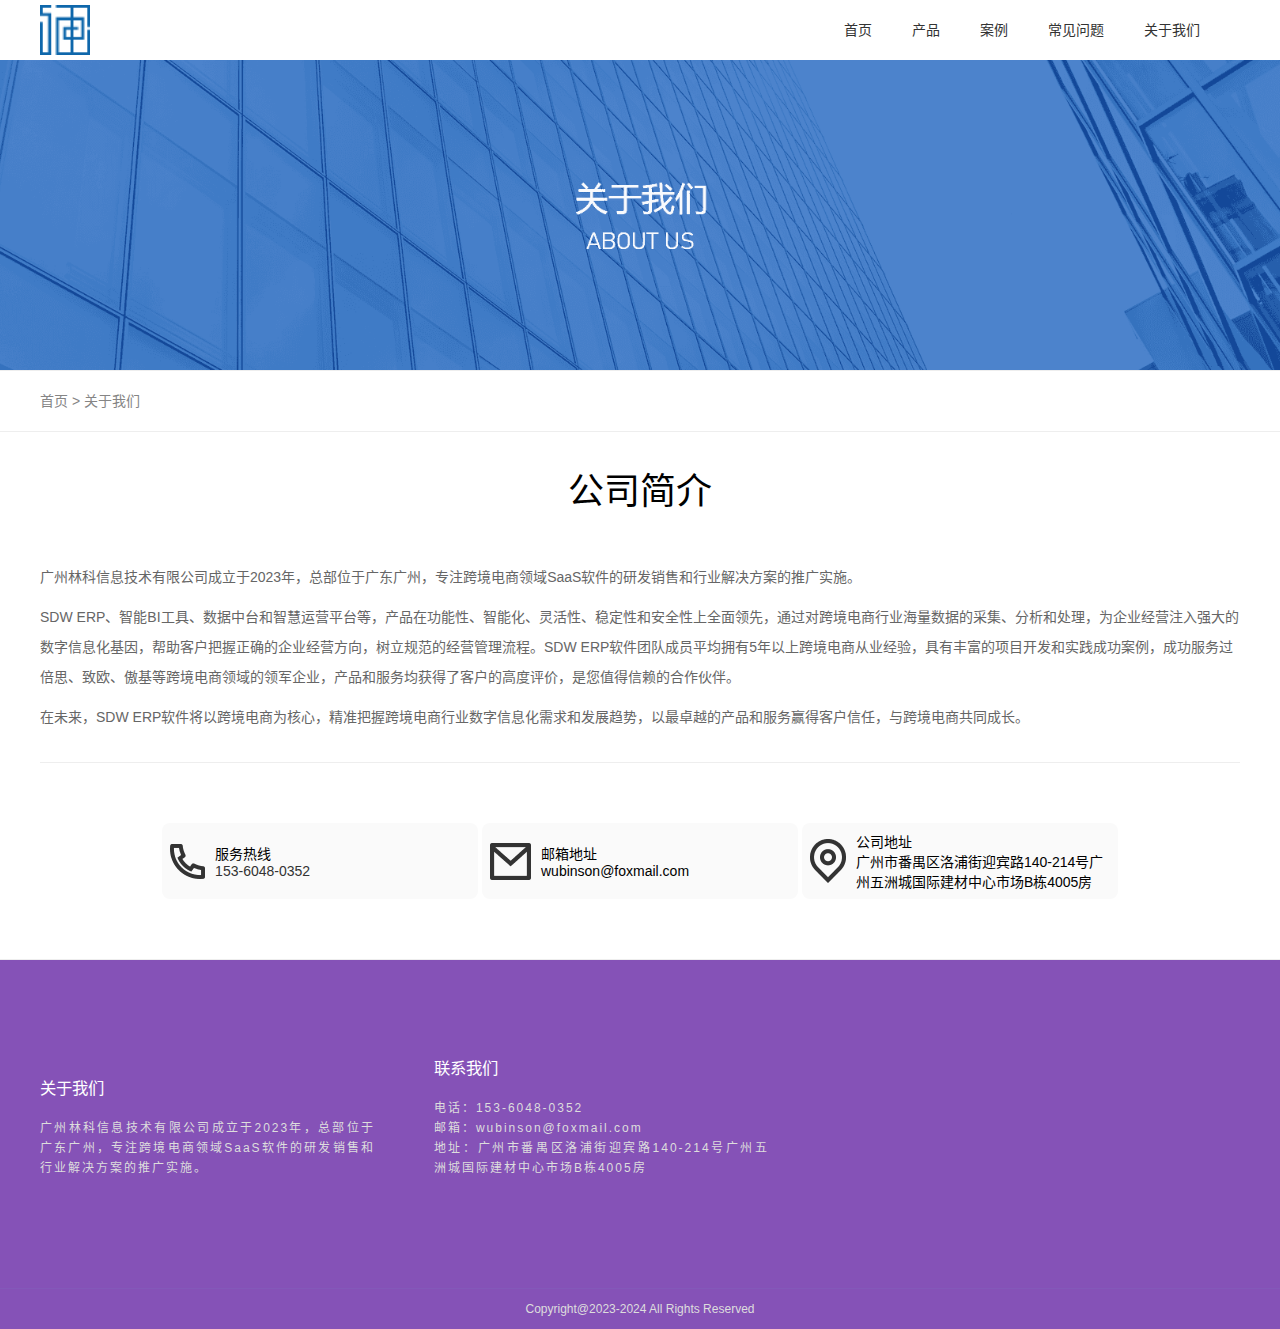
==== commit 1d361c94: "Update aboutus.html" ====
--- a/aboutus.html
+++ b/aboutus.html
@@ -70,7 +70,7 @@
 							<h2>公司简介</h2>
 						</div>
 						<div class="case-content-center">
-							<p>茂名拓地怒海网络数据服务有限公司成立于2023年，总部位于广东茂名，专注跨境电商领域SaaS软件的研发销售和行业解决方案的推广实施。</p>
+							<p>广州林科信息技术有限公司成立于2023年，总部位于广东广州，专注跨境电商领域SaaS软件的研发销售和行业解决方案的推广实施。</p>
 							<p>                SDW ERP、智能BI工具、数据中台和智慧运营平台等，产品在功能性、智能化、灵活性、稳定性和安全性上全面领先，通过对跨境电商行业海量数据的采集、分析和处理，为企业经营注入强大的数字信息化基因，帮助客户把握正确的企业经营方向，树立规范的经营管理流程。SDW ERP软件团队成员平均拥有5年以上跨境电商从业经验，具有丰富的项目开发和实践成功案例，成功服务过倍思、致欧、傲基等跨境电商领域的领军企业，产品和服务均获得了客户的高度评价，是您值得信赖的合作伙伴。</p>
 							<p>在未来，SDW ERP软件将以跨境电商为核心，精准把握跨境电商行业数字信息化需求和发展趋势，以最卓越的产品和服务赢得客户信任，与跨境电商共同成长。</p>
 							<p></p>
@@ -95,7 +95,7 @@
 									<div class="case-content-iocns-item-l"><img src="assets/images/dizhi.png"                      alt=""></div>
 									<div class="case-content-iocns-item-r">
 										<p>公司地址</p>
-										<p>广东省茂名市电白区电城镇工贸小区B区4号4楼2室</p>
+										<p>广州市番禺区洛浦街迎宾路140-214号广州五洲城国际建材中心市场B栋4005房</p>
 									</div>
 								</div>
 							</div>
@@ -110,7 +110,7 @@
 					<div class="aboutus">
 						<div class="content-wrap">
 							<h3>关于我们</h3>
-							<p>茂名拓地怒海网络数据服务有限公司成立于2023年，总部位于广东茂名，专注跨境电商领域SaaS软件的研发销售和行业解决方案的推广实施。</p>
+							<p>广州林科信息技术有限公司成立于2023年，总部位于广东广州，专注跨境电商领域SaaS软件的研发销售和行业解决方案的推广实施。</p>
 						</div>
 					</div>
 					<div class="controus">
@@ -118,7 +118,7 @@
 							<h3>联系我们</h3>
 							<p>电话：<a href="tel:15084998727">153-6048-0352</a></p>
 							<p>邮箱：wubinson@foxmail.com</p>
-							<p>地址：广东省茂名市电白区电城镇工贸小区B区4号4楼2室</p>
+							<p>地址：广州市番禺区洛浦街迎宾路140-214号广州五洲城国际建材中心市场B栋4005房</p>
 						</div>
 					</div>
 					<p>&nbsp;</p>
